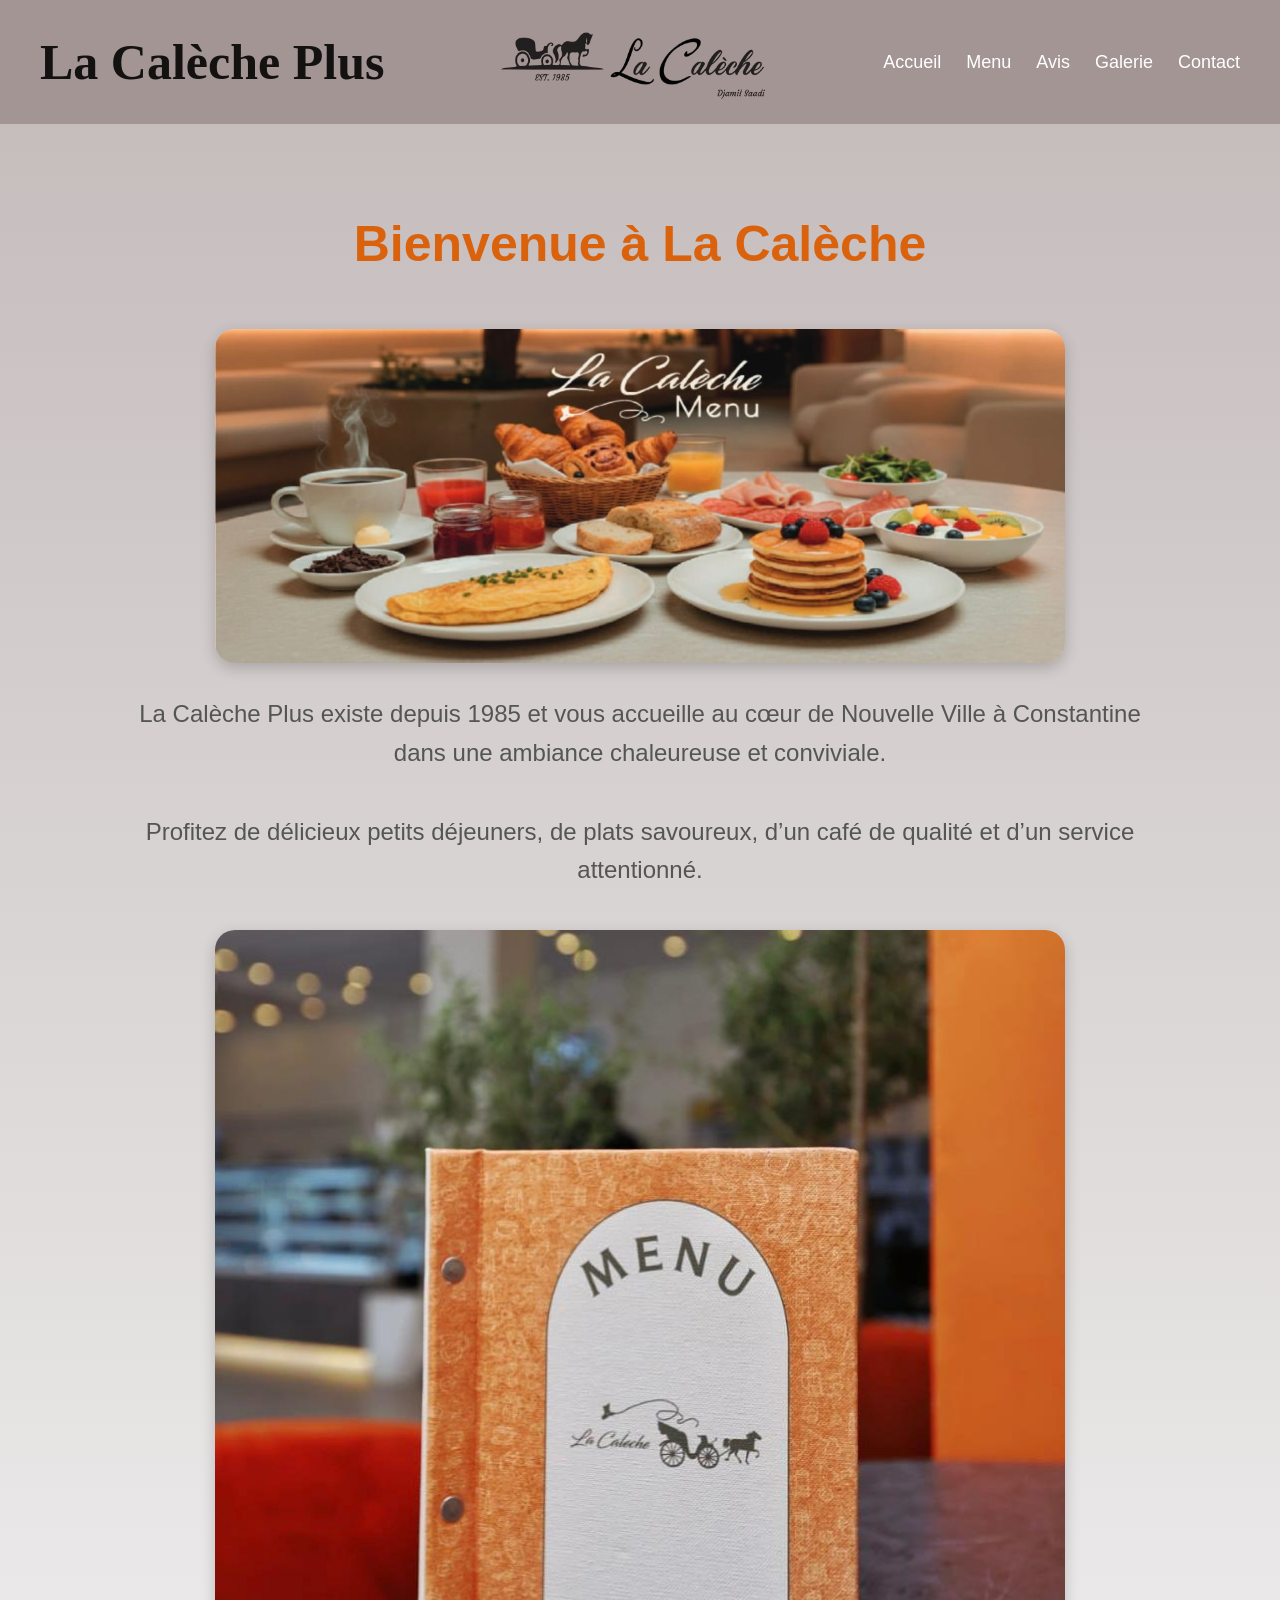
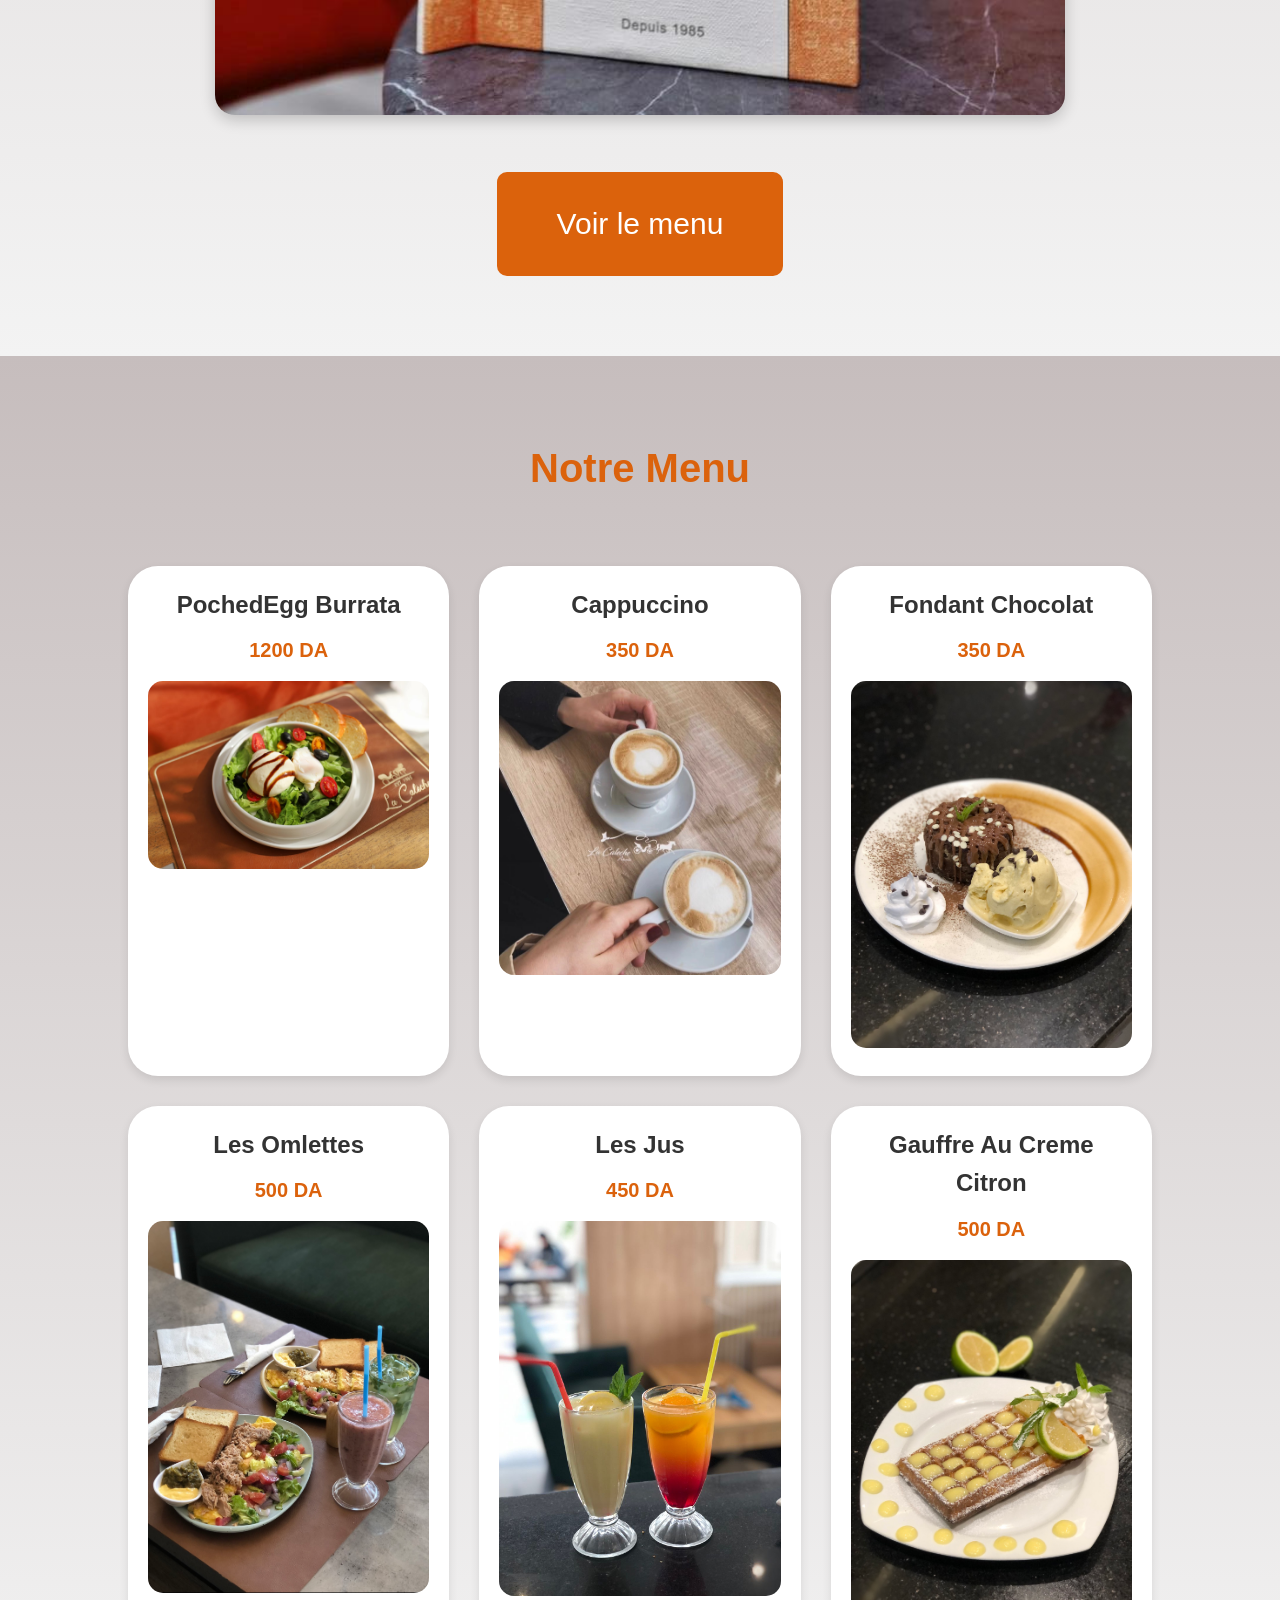
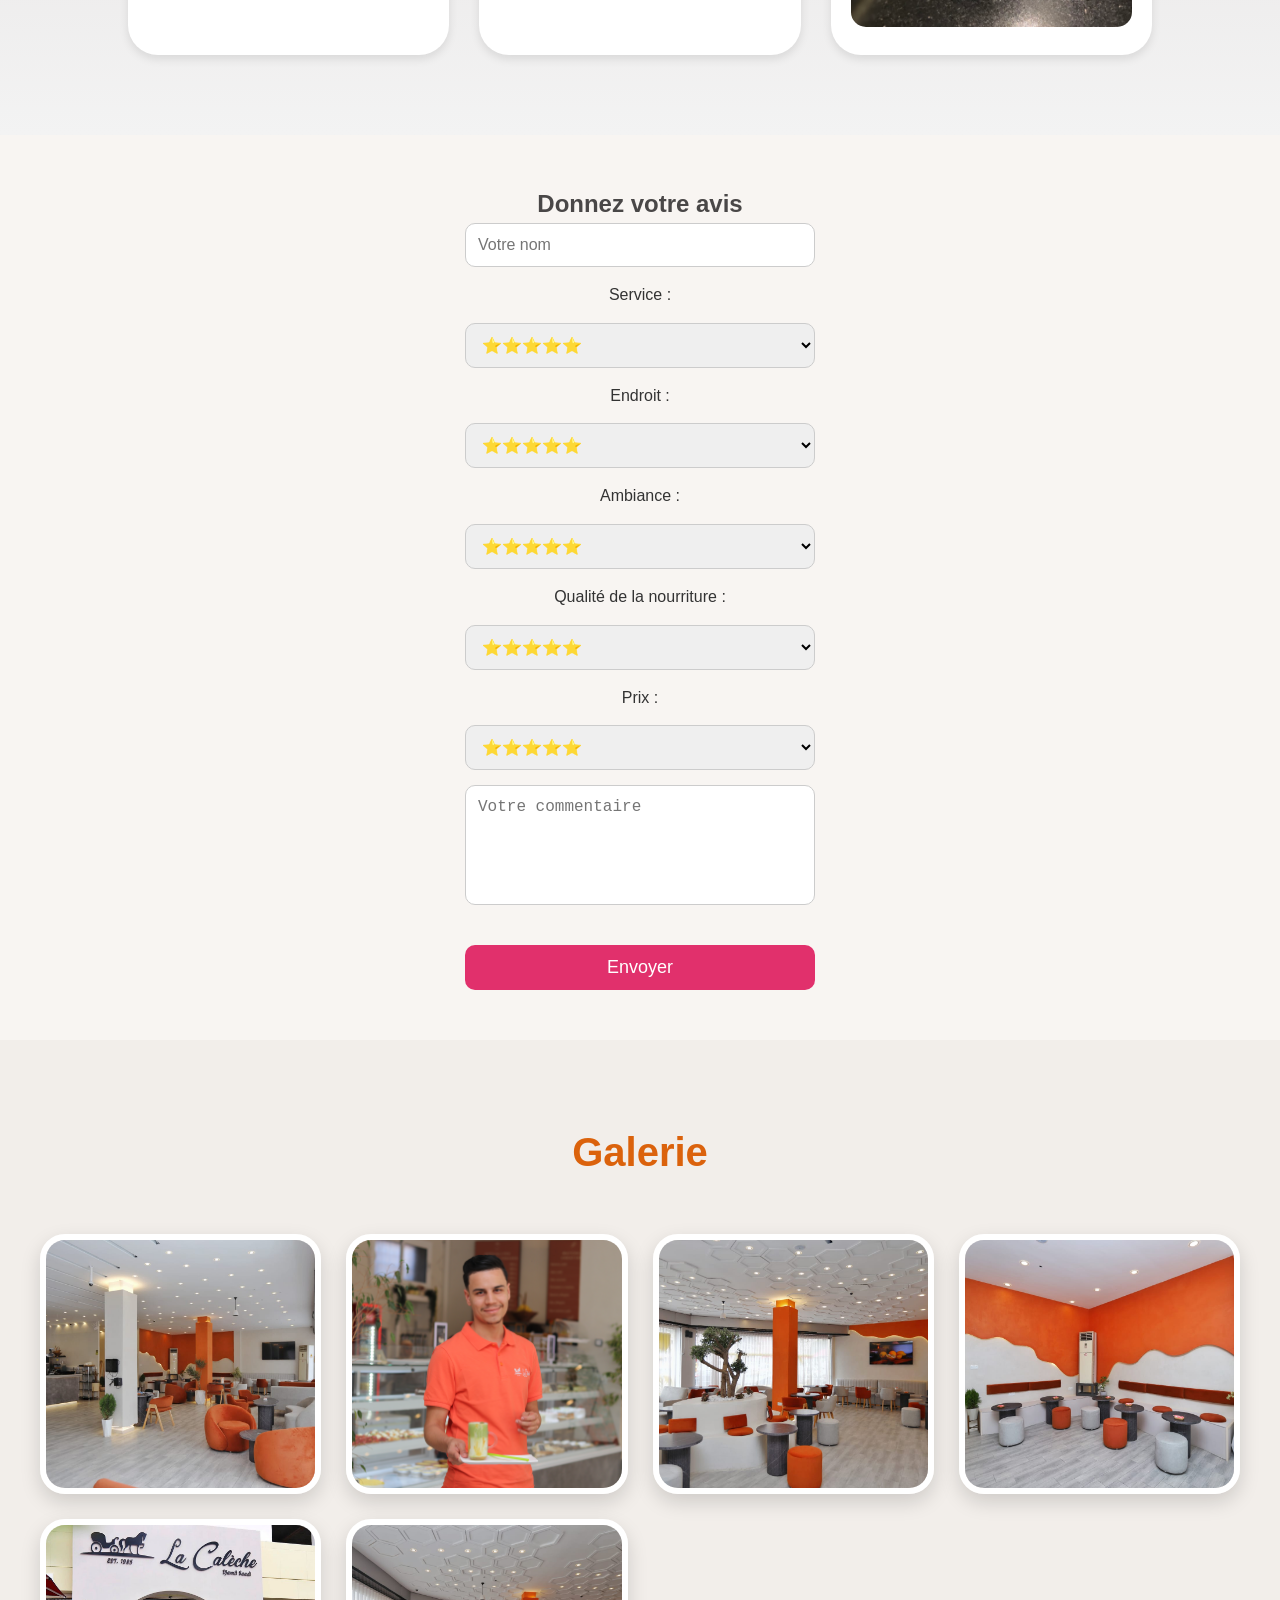
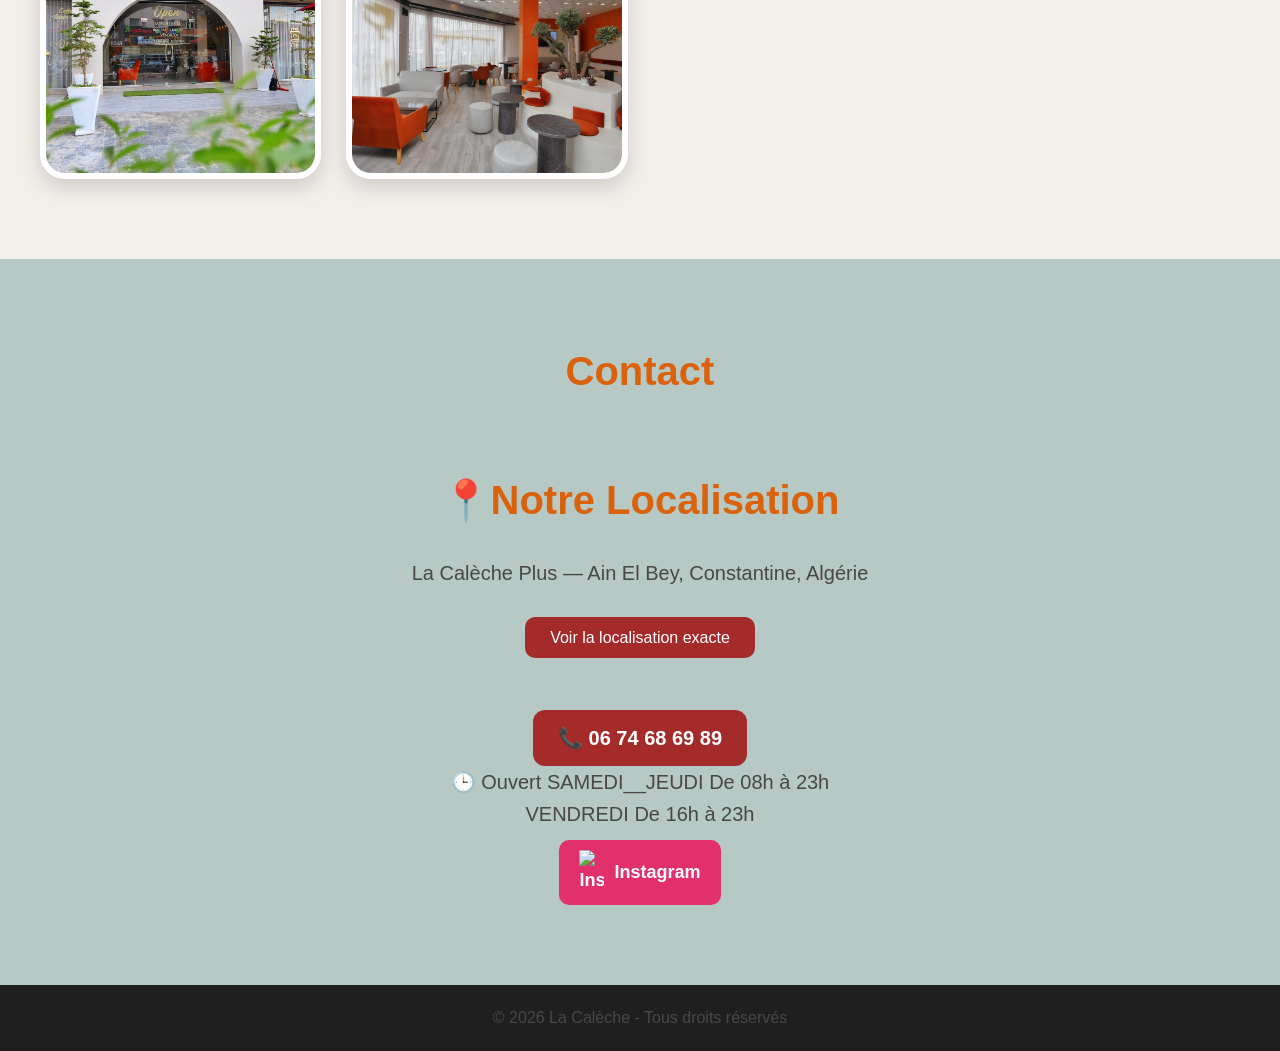
==== lacaleche.html @ 724eba97 "done" ====
<!DOCTYPE html>
<html lang="fr">
<head>
    <meta charset="UTF-8">
    <meta name="viewport" content="width=device-width, initial-scale=1.0">
    <title>La Calèche Plus</title>

    <link rel="stylesheet" href="lacaleche.css">
</head>

<body>
 
    <!-- HEADER -->
    <header>

        <nav>
            <h1>La Calèche Plus</h1>
            <img src="Les image/Logo La Caleche.png" alt="logo la caleche" class="logo" width="800px">

            <ul>
                <li><a href="#accueil">Accueil</a></li>

                <li><a href="#menu">Menu</a></li>

                <li><a href="#avis">Avis</a></li>
                
                <li><a href="#galerie">Galerie</a></li>
                
                
                <li><a href="#contact">Contact</a></li>
            </ul>
        </nav>

    </header>

    <!-- SECTION ACCUEIL -->
    <section id="accueil">

        <h1>Bienvenue à La Calèche</h1>
        <style>h1 { color: #db620c; }</style>

        <div>
            <img src="Les image/petie dejeuner.jpeg" alt="petie dejeuner"  class="petie-dejeuner" width="800px">

        </div>

        <p>
           <h2>La Calèche Plus existe depuis 1985 et vous accueille au cœur de Nouvelle Ville
             à Constantine dans une ambiance chaleureuse et conviviale.</h2> 
             <style>h2 { color: #494747; }</style>
             <br>


             <h2>Profitez de délicieux petits déjeuners, de plats savoureux,
              d’un café de qualité et d’un service attentionné.</h2>

            <style>p { color: #494747; }</style>
            </p>
            <a href="https://www.menu-lacaleche.icom.tn/" target="_blank" class="menu">
                
                <img src="Les image/Photo Menu11.jpeg" alt="menu" class="menu-img" >
            <br>
            <button>Voir le menu </button> 
            </a>
            

    </section>

    <!-- SECTION MENU -->
    <section id="menu">

        <h2>Notre Menu</h2>
        <br>

        <div class="menu-container">

            <Div CLASS="card">

                <h3>PochedEgg Burrata</h3>
                <p>1200 DA</p>
                <img src="Les image/POCHE DEGG BOURATA.jpeg" alt="PochedEgg Burrata" width="300px">
            </Div>

            <div class="card">

                <h3>Cappuccino</h3>
                <p>350 DA</p>
                <img src="Les image/cafe.jpeg" alt="cafe" width="300px" >
                
            </div>

            <div class="card">
                
                <h3>Fondant Chocolat</h3>
                <p>350 DA</p>
                <img src="Les image/Fondant chocolat.PNG" alt="Fondant chocolat" width="300px">
                
            </div>

            <div class="card">

                <h3>Les Omlettes </h3> 
                   <p>500 DA</p>
                <img src="Les image/Omlette au thon.PNG" alt="Les Omlette " width="300px">

               
            </div>

            <div class="card">
                <h3>Les Jus</h3>
                <p>450 DA</p>
                <img src="Les image/Les Jus.jpeg" alt="Les Jus"width="300px"> 


            </div>
            <div class="card">
                <h3>Gauffre Au Creme Citron</h3>
                <p>500 DA</p>
                <img src="Les image/Gauffre au creme citron.PNG" alt="Gauffre au creme citron" width="300px">
                
            
            </div>

        </div>

    </section>

    <!-- SECTION AVIS -->
    
    <!-- SECTION AVIS -->
    <section id="avis">

    <h2>Donnez votre avis</h2>

    <form class="avis-form" id="avisForm">

        <input type="text" id="nom" placeholder="Votre nom" required>

        <label>Service :</label>
        <select id="service">
            <option>⭐⭐⭐⭐⭐</option>
            <option>⭐⭐⭐⭐</option>
            <option>⭐⭐⭐</option>
            <option>⭐⭐</option>
            <option>⭐</option>
        </select>

        <label>Endroit :</label>
        <select id="endroit">
            <option>⭐⭐⭐⭐⭐</option>
            <option>⭐⭐⭐⭐</option>
            <option>⭐⭐⭐</option>
            <option>⭐⭐</option>
            <option>⭐</option>
        </select>

        <label>Ambiance :</label>
        <select id="ambiance">
            <option>⭐⭐⭐⭐⭐</option>
            <option>⭐⭐⭐⭐</option>
            <option>⭐⭐⭐</option>
            <option>⭐⭐</option>
            <option>⭐</option>
        </select>

        <label>Qualité de la nourriture :</label>
        <select id="qualite">
            <option>⭐⭐⭐⭐⭐</option>
            <option>⭐⭐⭐⭐</option>
            <option>⭐⭐⭐</option>
            <option>⭐⭐</option>
            <option>⭐</option>
        </select>

        <label>Prix :</label>
        <select id="prix">
            <option>⭐⭐⭐⭐⭐</option>
            <option>⭐⭐⭐⭐</option>
            <option>⭐⭐⭐</option>
            <option>⭐⭐</option>
            <option>⭐</option>
        </select>

        <textarea id="commentaire" placeholder="Votre commentaire"></textarea>

        <button type="submit">Envoyer</button>

    </form>

    <!-- Les avis vont apparaître ici -->
    <div id="listeAvis"></div>

</section>

<script>
document.getElementById("avisForm").addEventListener("submit", function(e){

    e.preventDefault();

    let nom = document.getElementById("nom").value;
    let service = document.getElementById("service").value;
    let endroit = document.getElementById("endroit").value;
    let ambiance = document.getElementById("ambiance").value;
    let qualite = document.getElementById("qualite").value;
    let prix = document.getElementById("prix").value;
    let commentaire = document.getElementById("commentaire").value;

    let avis = `
        <div class="avis-box">
            <h3>${nom}</h3>

            <p><strong>Service :</strong> ${service}</p>
            <p><strong>Endroit :</strong> ${endroit}</p>
            <p><strong>Ambiance :</strong> ${ambiance}</p>
            <p><strong>Qualité :</strong> ${qualite}</p>
            <p><strong>Prix :</strong> ${prix}</p>

            <p class="commentaire">${commentaire}</p>
        </div>
    `;

    document.getElementById("listeAvis").innerHTML += avis;

    document.getElementById("avisForm").reset();

});
</script>

    <!-- SECTION GALERIE -->
    <section id="galerie">

        <h2>Galerie</h2>

        <div class="galerie-container">

            <img src="Les image/Salle-1.jpeg">
            <img src="Les image/abdou-matcha.jpeg">
            <img src="Les image/Salle-2.jpeg">
            
            <img src="Les image/Salle-3.jpeg">
            <img src="Les image/Exterieur.jpeg">
            <img src="Les image/Salle-4.jpeg">

        </div>

    </section>

    <!-- SECTION CONTACT -->
    <section id="contact">

        <h2>Contact</h2>
        <section id="localisation">

        <h2> 📍Notre Localisation</h2>

        <p>
        La Calèche Plus — Ain El Bey, Constantine, Algérie
         </p>
         <br>

         <a href="https://maps.app.goo.gl/5QZzdpqoAD69KWaW8?g_st=ic" target="_blank">
         Voir la localisation exacte
          </a>

        </section>

        <div class="phone-box">
         📞 06 74 68 69 89
        </div>

         
        <br>

        <p>🕒 Ouvert     SAMEDI__JEUDI  De 08h à 23h
            <br>
                       VENDREDI De 16h à 23h
        </p>
        <a href="https://www.instagram.com/lacalecheplus?igsh=MWRmbGdqemUwMWE5Nw==" 
         target="_blank" 
        class="insta">
    
        <img src="https://cdn-icons-png.flaticon.com/512/2111/2111463.png" 
         alt="Instagram">
         
         Instagram
</a>
    </section>

    <!-- FOOTER -->
    <footer>

        <p>
            © 2026 La Calèche - Tous droits réservés
        </p>

    </footer>

</body>
</html>
---- lacaleche.css ----
/* RESET */
*{
    margin: 0;
    padding: 0;
    box-sizing: border-box;
}


/* BODY */
body{
    font-family: Arial, Helvetica, sans-serif;
    background-color: #f8f5f2;
    color: #333;
    line-height: 1.6;
    
}

/* HEADER */
header{
    background-color: #a49595;
    padding: 15px 40px;
    position: sticky;
    top: 0;
    z-index: 1000;
}

nav{
    display: flex;
    justify-content: space-between;
    align-items: center;
}

nav h1{
    color: #141211;
    font-size: 50px;
        font-family: "fairplex-wide", serif !important;

}

.logo{
    width: 280px;
    height: auto;
}

/* MENU NAVIGATION */
nav ul{
    display: flex;
    list-style: none;
    gap: 25px;
}

.menu{
    object-fit: cover;
}

nav ul li a{
    text-decoration: none;
    color: white;
    font-size: 18px;
    transition: 0.3s;
}

nav ul li a:hover{
    color: #db620c;
}

/* SECTION GENERALE */
section{
    padding: 80px 10%;
}

/* ACCUEIL */
#accueil{
    text-align: center;
    background: linear-gradient(to bottom, #c6bdbd, #f3f3f3);
}

#accueil h1{
    font-size: 50px;
    margin-bottom: 20px;
    color: #db620c;
}

#accueil img{
    width: 100%;
    max-width: 850px;
    border-radius: 20px;
    margin: 25px 0;
    box-shadow: 0 5px 15px rgba(0,0,0,0.2);
}

#accueil h2{
    color: #555;
    margin-bottom: 15px;
    font-size: 24px;
    font-weight: normal;
}

button{
    background-color: #db620c;
    color: white;
    border: none;
    padding: 35px 60px;
    border-radius: 10px;
    font-size: 30px;
    cursor: pointer;
    margin-top: 25px;
    transition: 0.3s;
}

button:hover{
    background-color: #b94f05;
    transform: scale(1.05);
}

/* MENU */
#menu{
    background: linear-gradient(to bottom, #c6bdbd, #f3f3f3);
    text-align: center;
    width: 100%;
}

#menu h2{
    font-size: 40px;
    color: #db620c;
    margin-bottom: 40px;
}

.menu-container{
    display: grid;
    grid-template-columns: repeat(auto-fit, minmax(260px,1fr));
    gap: 30px;
}

/* CARD */
.card{
    background-color: white;
    padding: 20px;
    border-radius: 30px;
    box-shadow: 0 4px 10px rgba(0,0,0,0.1);
    transition: 0.4s;
}


.card:hover{
    transform: translateY(-8px);
}

.card img{
    width: 100%;
    border-radius: 15px;
    margin-top: 15px;
}

.card h3{
    color: #333;
    margin-bottom: 10px;
    font-size: 24px;
}

.card p{
    color: #db620c;
    font-size: 20px;
    font-weight: bold;
}


/* AVIS */
 #avis{
    padding: 50px 20px;
    text-align: center;
}

.avis-form{
    width: 350px;
    margin: auto;
    display: flex;
    flex-direction: column;
    gap: 15px;
}

.avis-form input,
.avis-form select,
.avis-form textarea{
    padding: 12px;
    border-radius: 10px;
    border: 1px solid #ccc;
    font-size: 16px;
}

.avis-form textarea{
    height: 120px;
    resize: none;
}

.avis-form button{
    background-color: #E1306C;
    color: white;
    border: none;
    padding: 12px;
    border-radius: 10px;
    font-size: 18px;
    cursor: pointer;
}

.avis-box{
    background-color: white;
    width: 350px;
    margin: 30px auto;
    padding: 20px;
    border-radius: 15px;
    text-align: left;
    box-shadow: 0 4px 10px rgba(0,0,0,0.2);
}

.avis-box h3{
    color: #E1306C;
}

.commentaire{
    margin-top: 10px;
    font-style: italic;
}

/* GALERIE */
#galerie{
    background-color: #f2eeea;
    text-align: center;
    padding: 80px 40px;
}

#galerie h2{
    color: #db620c;
    font-size: 40px;
    margin-bottom: 50px;
}

/* Container */
.galerie-container{
    display: grid;
    grid-template-columns: repeat(auto-fit, minmax(280px,1fr));
    gap: 25px;
}

/* Images */
.galerie-container img{
    width: 100%;
    height: 260px;

    object-fit: cover;

    border-radius: 25px;

    border: 6px solid white;

    box-shadow: 0 8px 20px rgba(0,0,0,0.15);

    transition: transform 0.5s ease,
                box-shadow 0.5s ease;

    cursor: pointer;
}

/* Hover */
.galerie-container img:hover{
    transform: scale(1.05);

    box-shadow: 0 12px 30px rgba(0,0,0,0.25);
}

/* CONTACT */
#contact{
    text-align: center;
    background-color: rgb(182, 201, 196);
}

    #localisation{
    text-align: center;
    padding: 40px;
}

#localisation h2{
    margin-bottom: 15px;
}

#localisation p{
    font-size: 18px;
    margin-bottom: 20px;
}

#localisation a{
    text-decoration: none;
    background-color: brown;
    color: white;
    padding: 12px 25px;
    border-radius: 10px;
    transition: 0.3s;
}

#localisation a:hover{
    background-color: darkred;
}

.phone-box{
    display: inline-block;
    background-color: brown;
    color: white;
    padding: 12px 25px;
    border-radius: 12px;
    font-size: 20px;
    font-weight: bold;
    margin-top: 20px;
}
#contact h2{
    color: #db620c;
    font-size: 40px;
    margin-bottom: 25px;
}

    .insta{
    text-decoration: none;
    color: white;
    background-color: #E1306C;
    padding: 10px 20px;
    border-radius: 10px;
    font-size: 18px;
    font-weight: bold;

    display: inline-flex;
    align-items: center;
    gap: 10px;

    transition: 0.3s;
}

.insta img{
    width: 25px;
}

.insta:hover{
    background-color: #c82361;
    transform: scale(1.05);
}

#contact p{
    font-size: 20px;
    margin-bottom: 10px;
}

/* FOOTER */
footer{
    background-color: #1f1f1f;
    color: white;
    text-align: center;
    padding: 20px;
    font-size: 16px;
}

/* RESPONSIVE */
@media(max-width: 768px){

    nav h1{
        font-size: 40px;
        display: none;
    }

    nav{
        
        
    }

    nav ul{
        flex-direction: column;
        text-align: center;
        gap: 15px;
        display: none;
    }

    #accueil h1{
        font-size: 38px;
    }

    #accueil h2{
        font-size: 20px;
    }

    #menu h2,
    #avis h2,
    #galerie h2,
    #contact h2{
        font-size: 32px;
    }
}














.logo {
    animation: move 4s infinite;
}


@keyframes move {
    0% { transform: translateX(0); }
    50% { transform: translateX(100px); }
    100% { transform: translateX(0); }
}
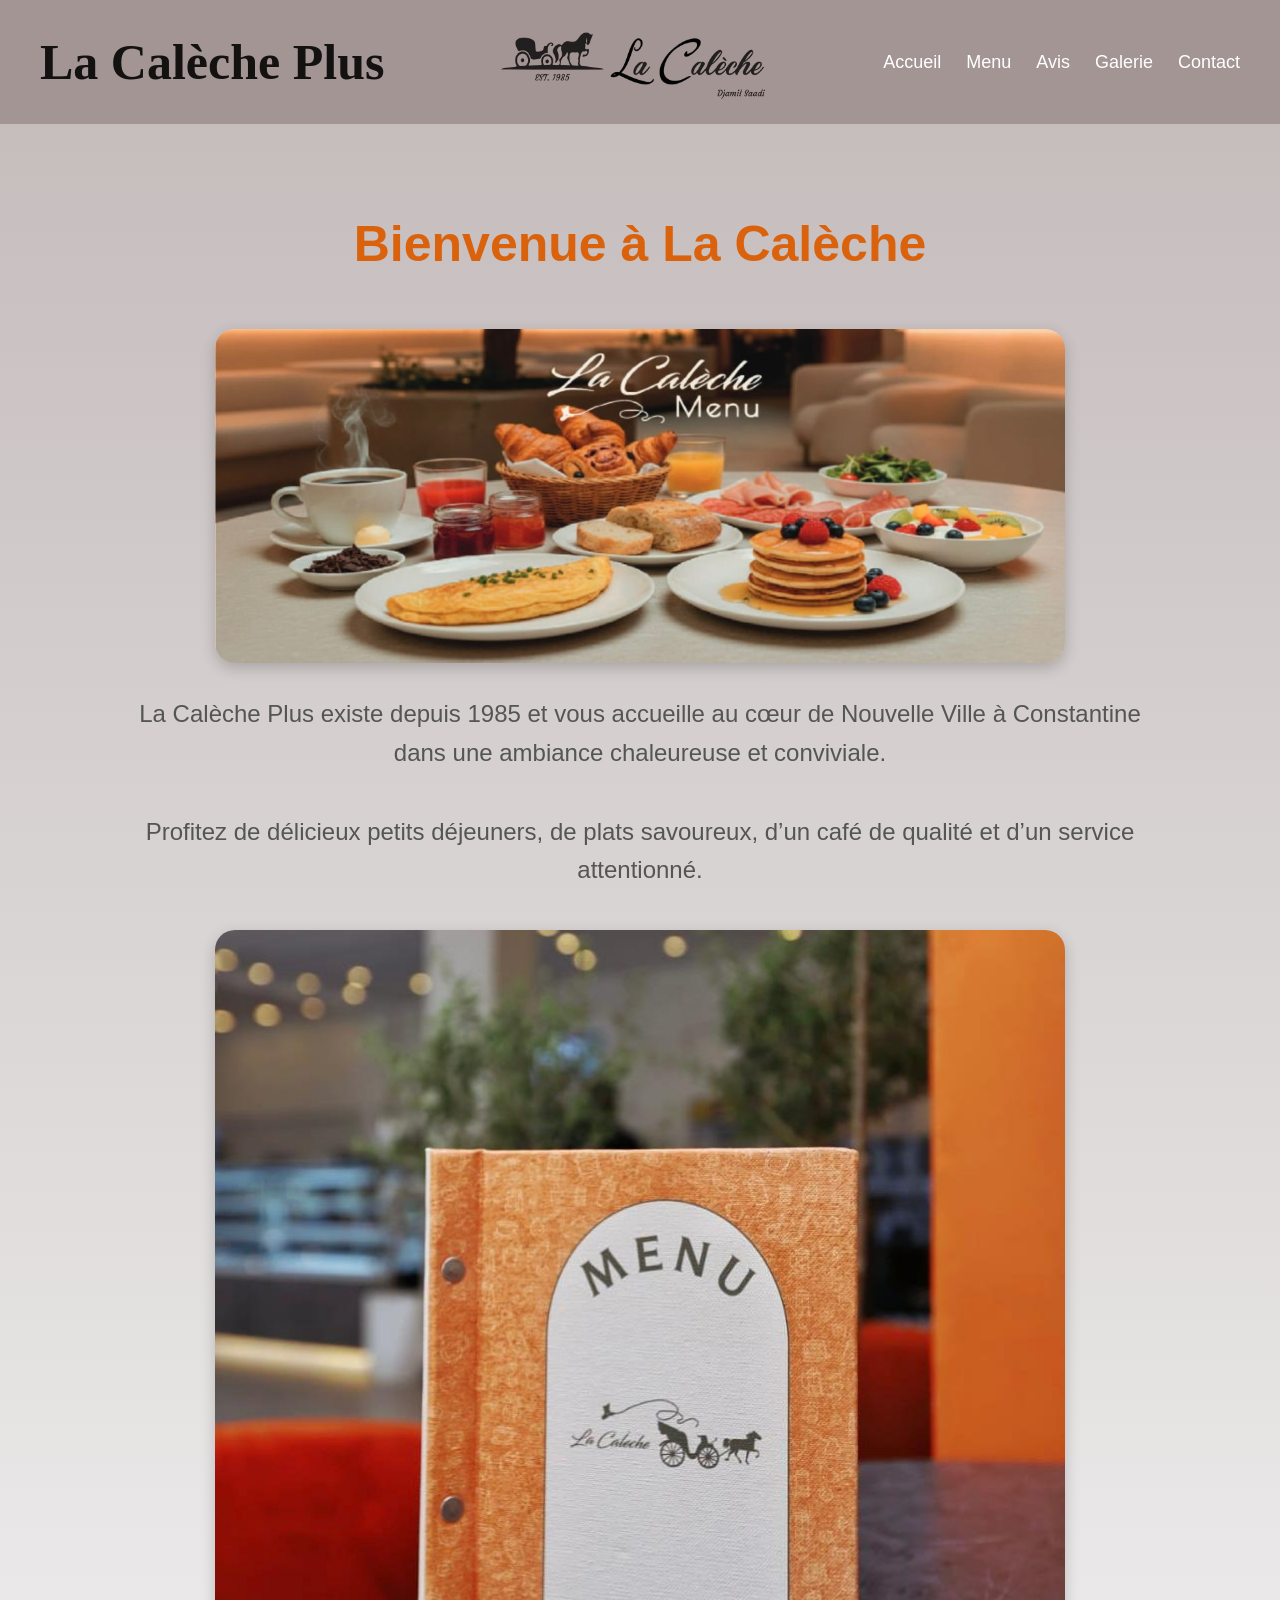
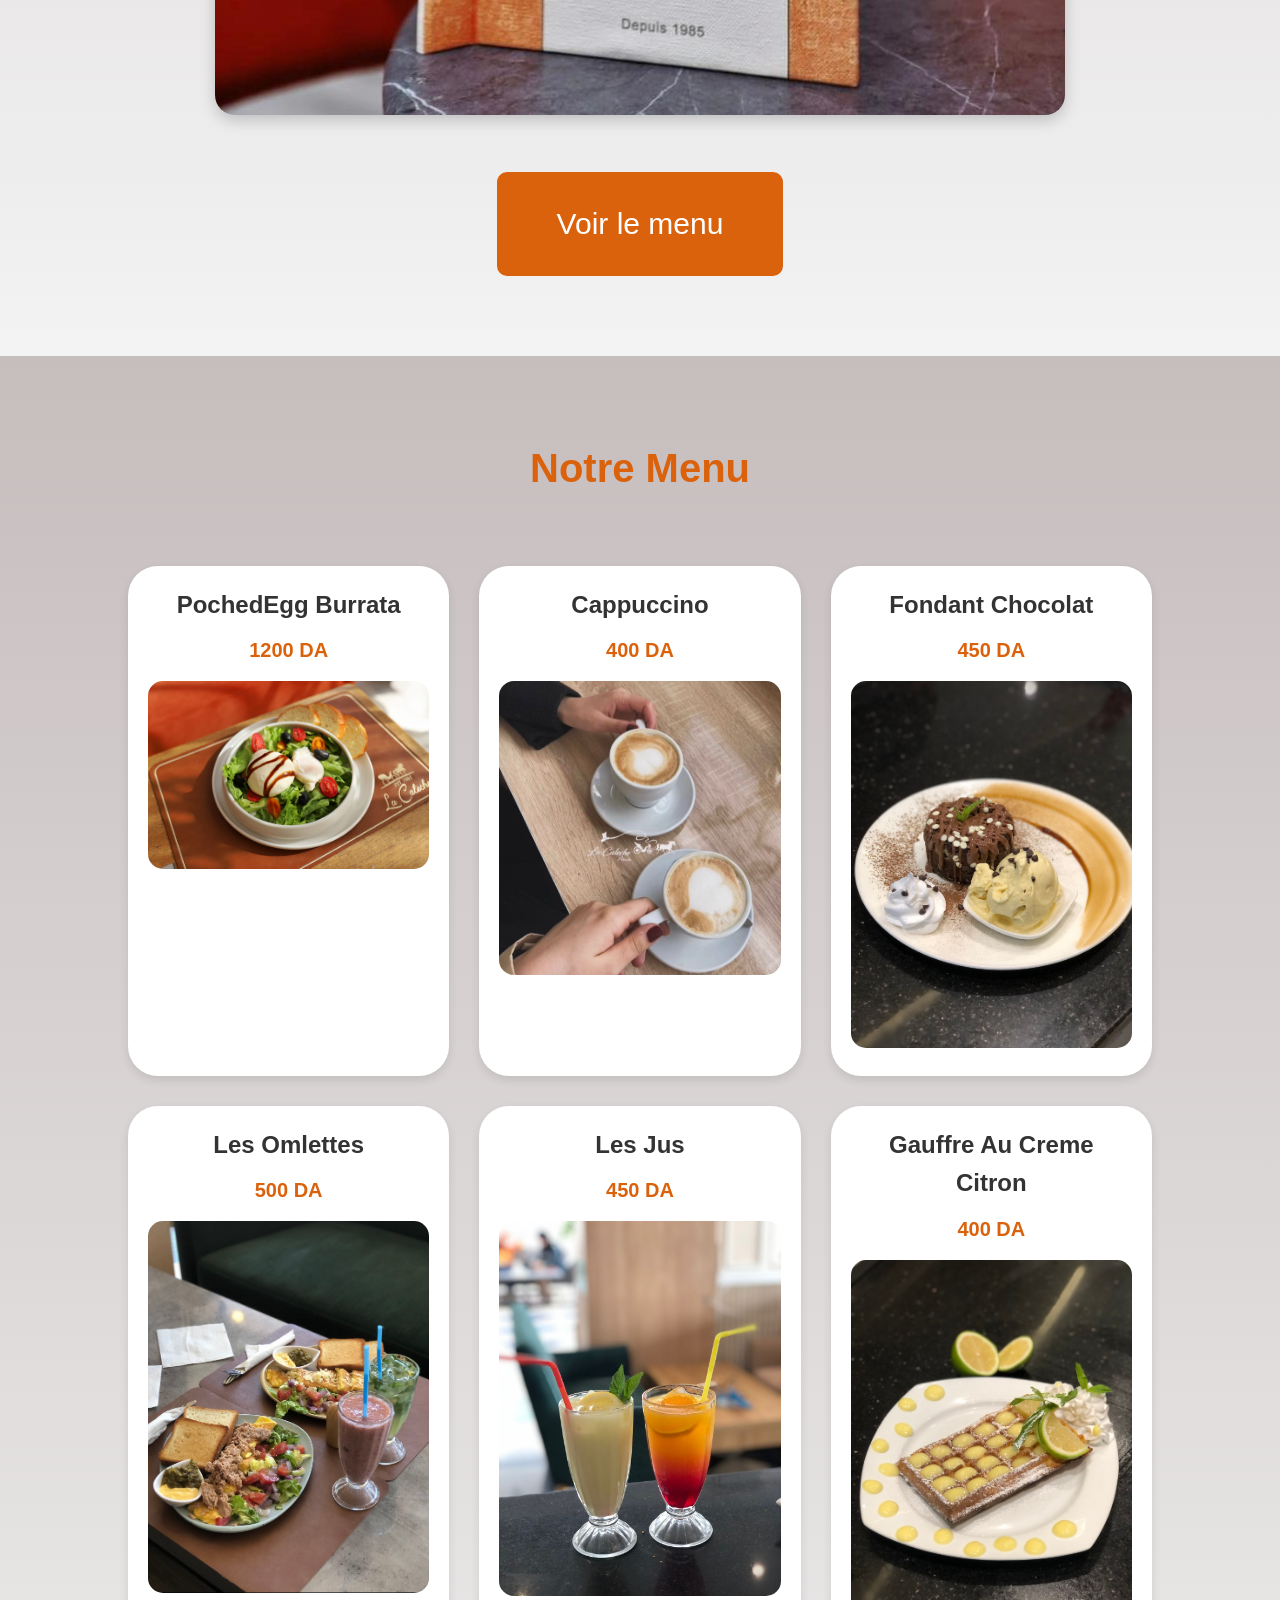
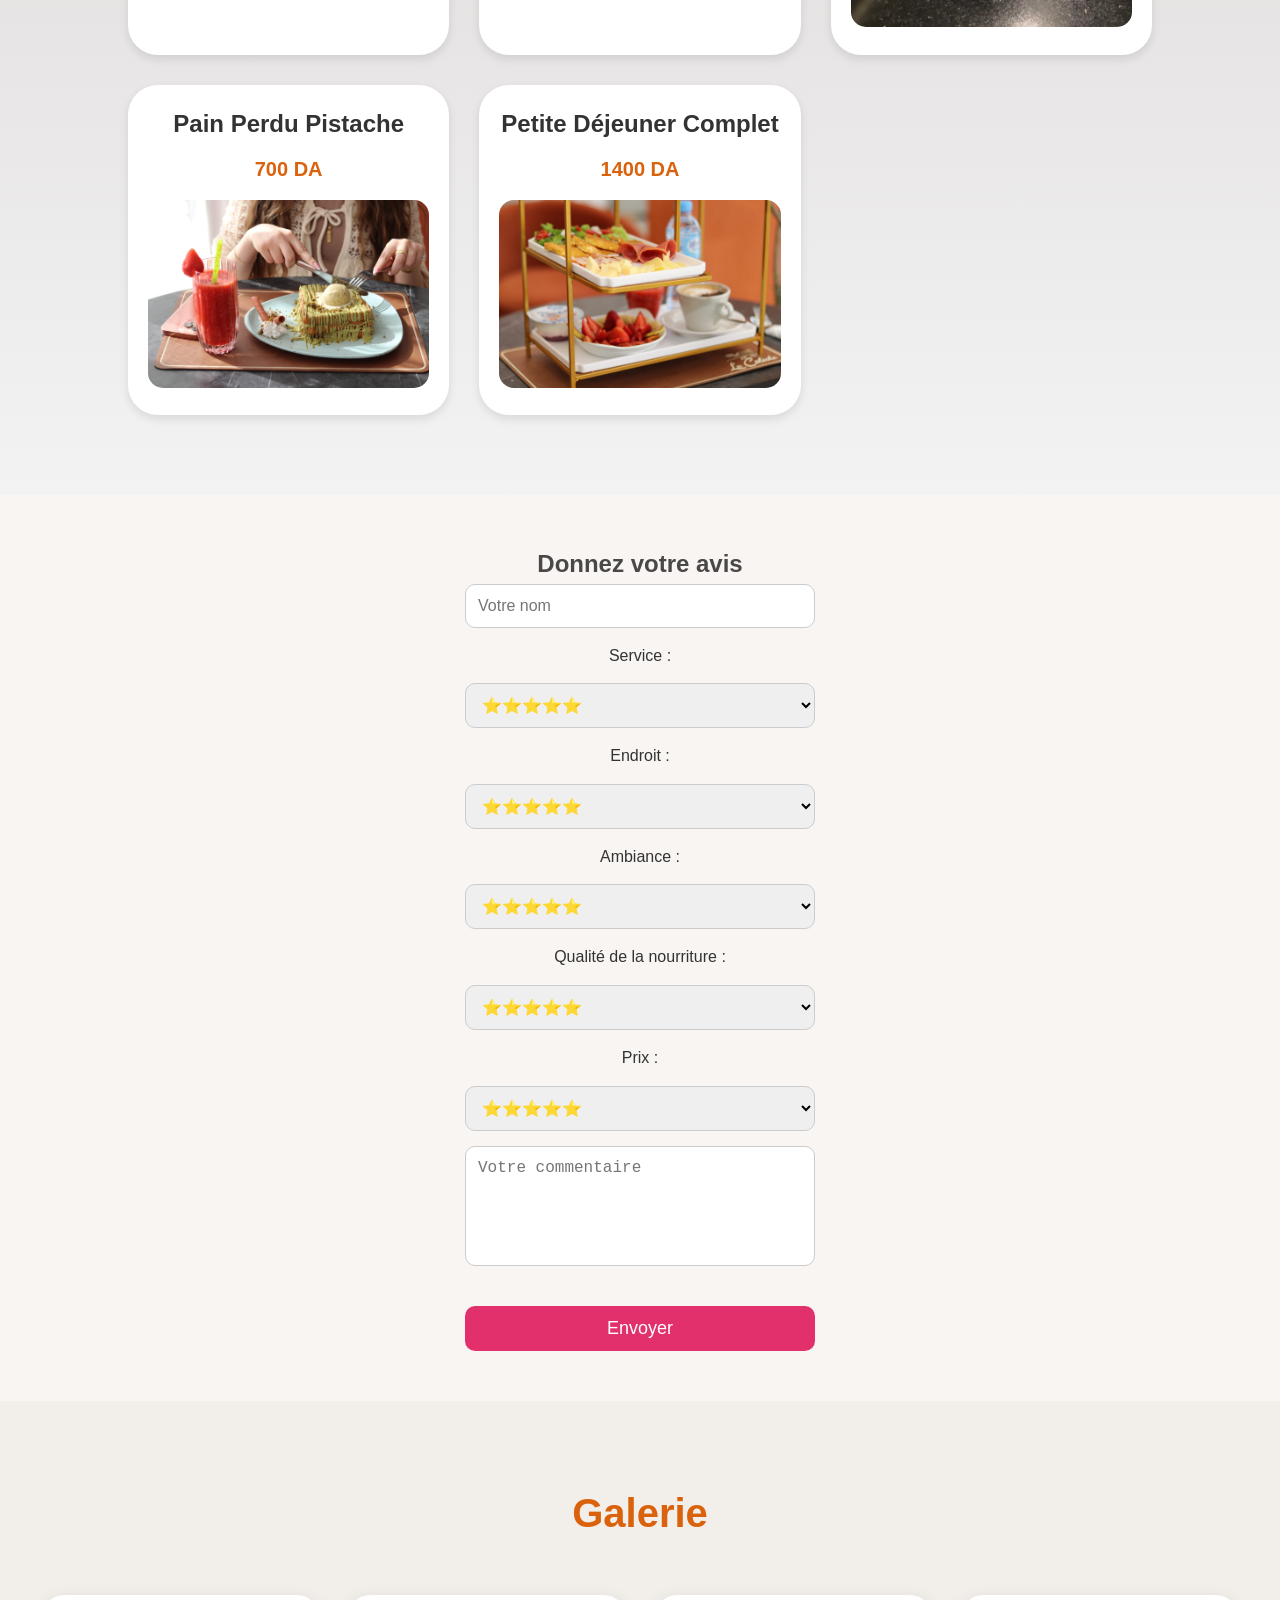
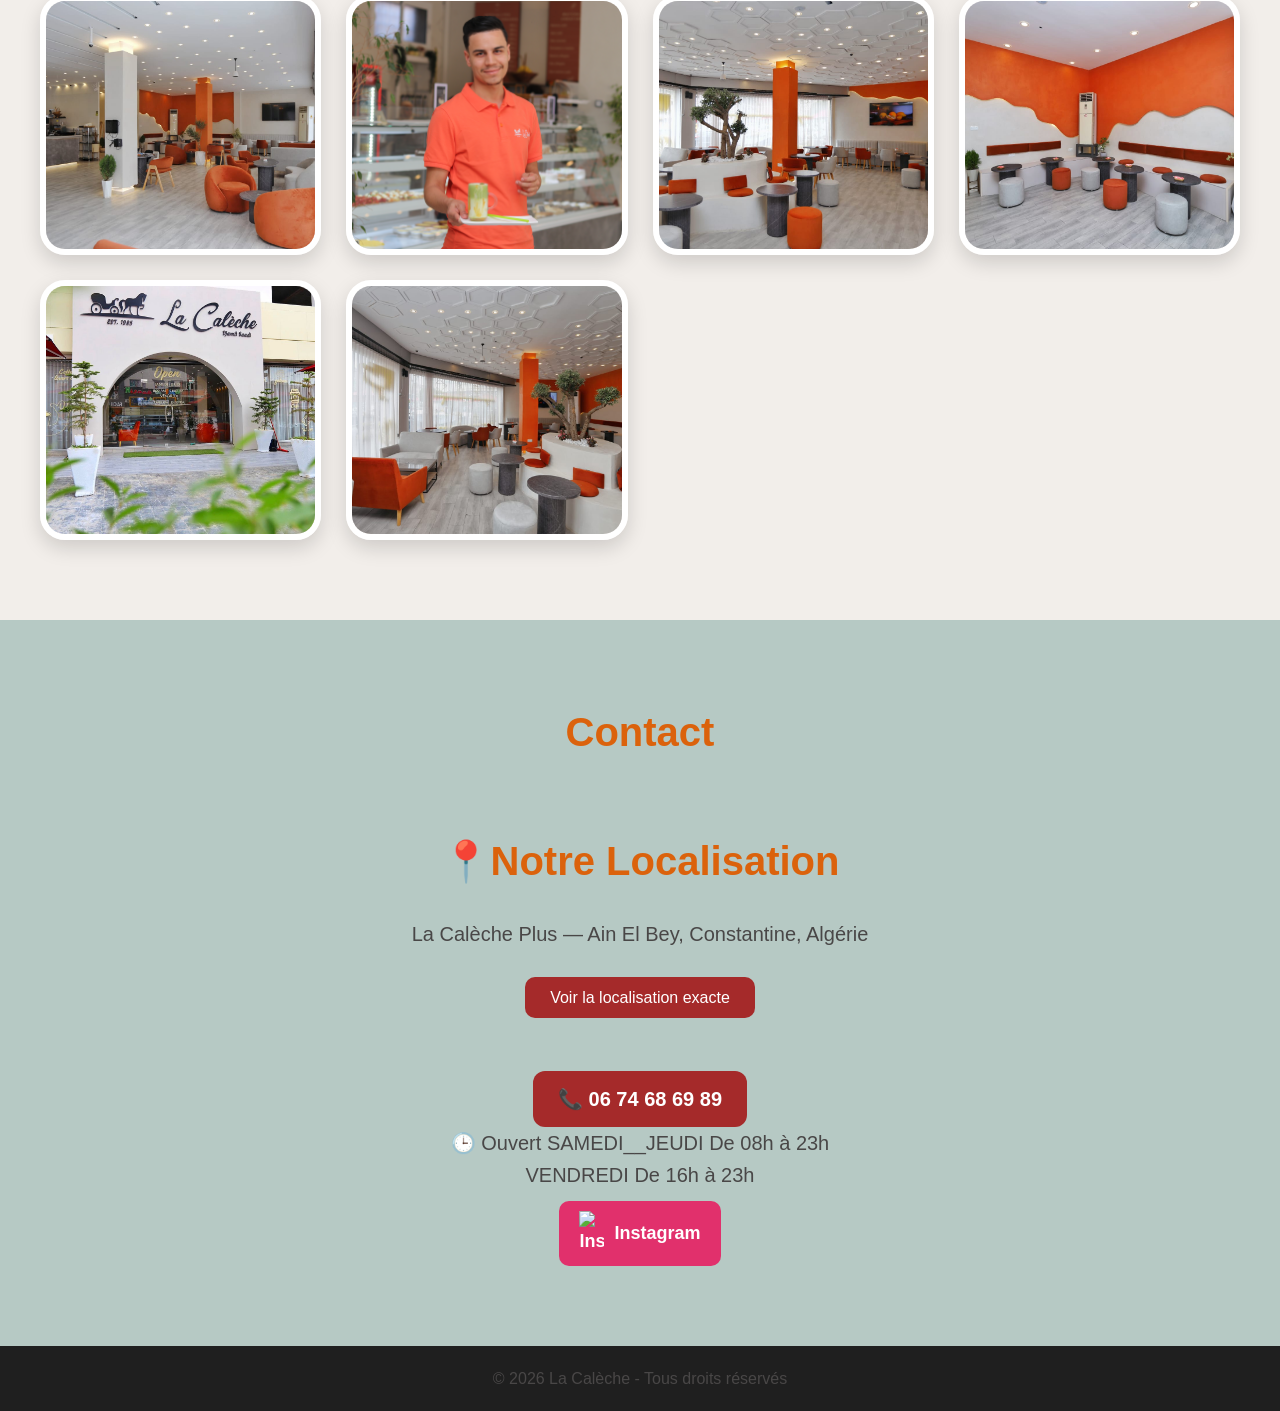
==== commit 3219be95: "modified:   lacaleche.css" ====
--- a/lacaleche.html
+++ b/lacaleche.html
@@ -84,7 +84,7 @@
             <div class="card">
 
                 <h3>Cappuccino</h3>
-                <p>350 DA</p>
+                <p>400 DA</p>
                 <img src="Les image/cafe.jpeg" alt="cafe" width="300px" >
                 
             </div>
@@ -92,7 +92,7 @@
             <div class="card">
                 
                 <h3>Fondant Chocolat</h3>
-                <p>350 DA</p>
+                <p>450 DA</p>
                 <img src="Les image/Fondant chocolat.PNG" alt="Fondant chocolat" width="300px">
                 
             </div>
@@ -115,13 +115,31 @@
             </div>
             <div class="card">
                 <h3>Gauffre Au Creme Citron</h3>
-                <p>500 DA</p>
+                <p>400 DA</p>
                 <img src="Les image/Gauffre au creme citron.PNG" alt="Gauffre au creme citron" width="300px">
                 
             
             </div>
 
-        </div>
+            <div class="card">
+                <h3>Pain Perdu Pistache</h3>
+                <p>700 DA</p>
+               <img src="Les image/Pain-Perdu-Pistache.jpeg " alt="Pain Perdu Pistache" width="300px">
+
+            </div>
+            
+            <div>
+                <div class="card">
+                    <h3>Petite Déjeuner Complet</h3>
+                    <p>1400 DA</p>
+                    <img src="Les image/Petite-Dejuner-Complet.jpeg" alt="Petite Déjeuner Complet" width="300px">
+
+                </div>
+            </div>
+
+
+            </div>
+
 
     </section>
 
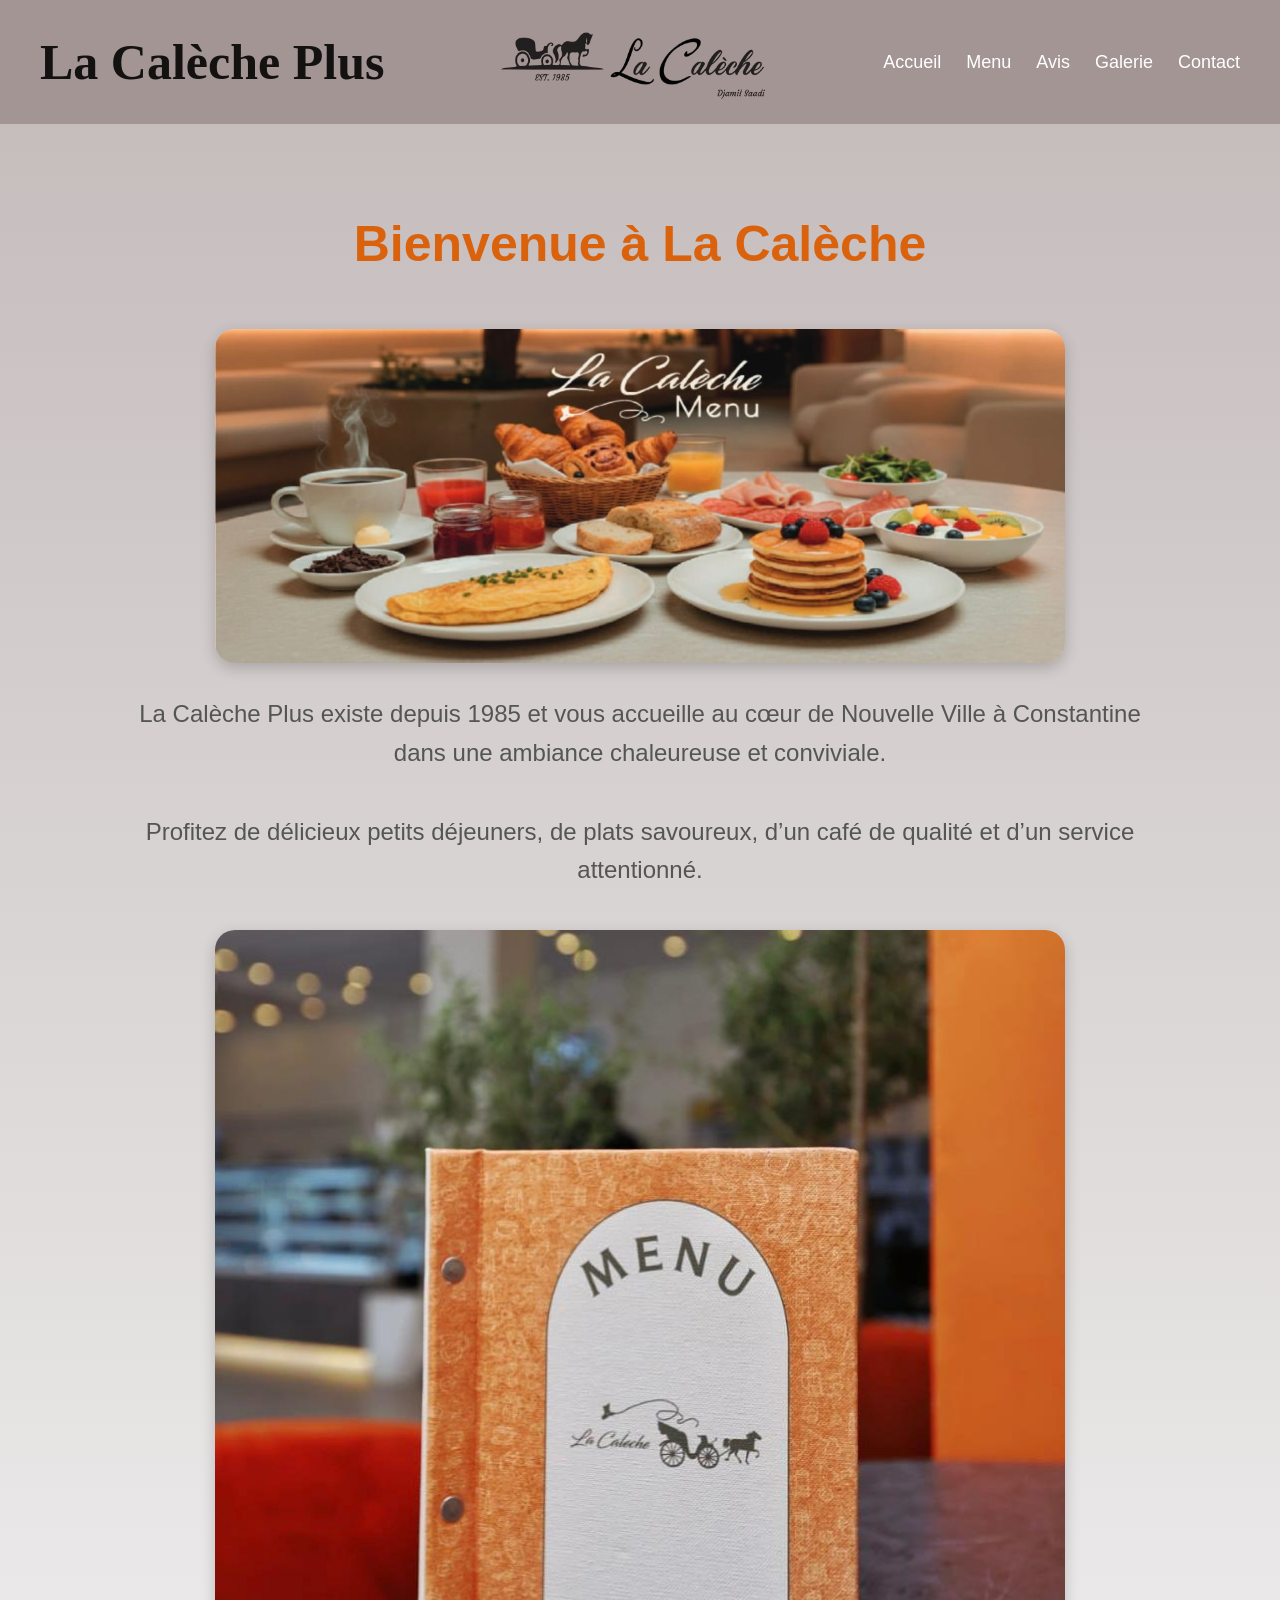
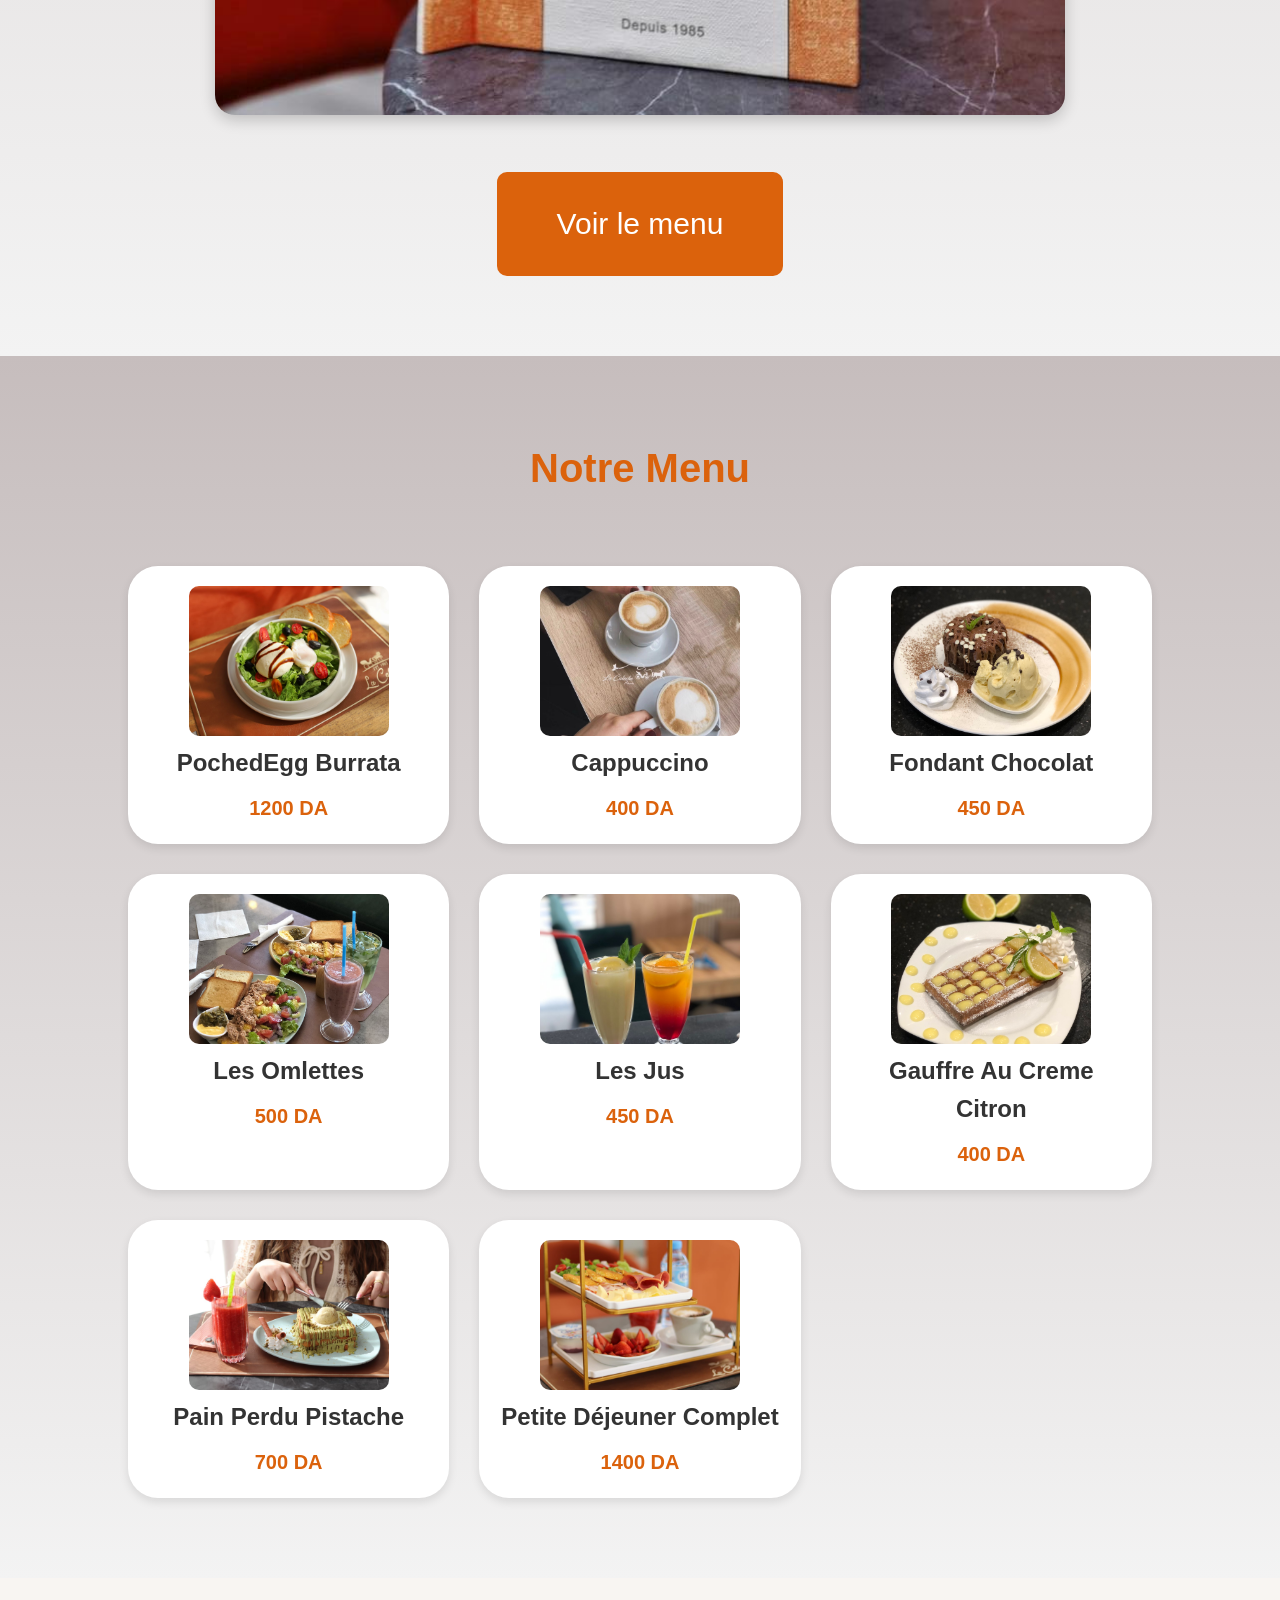
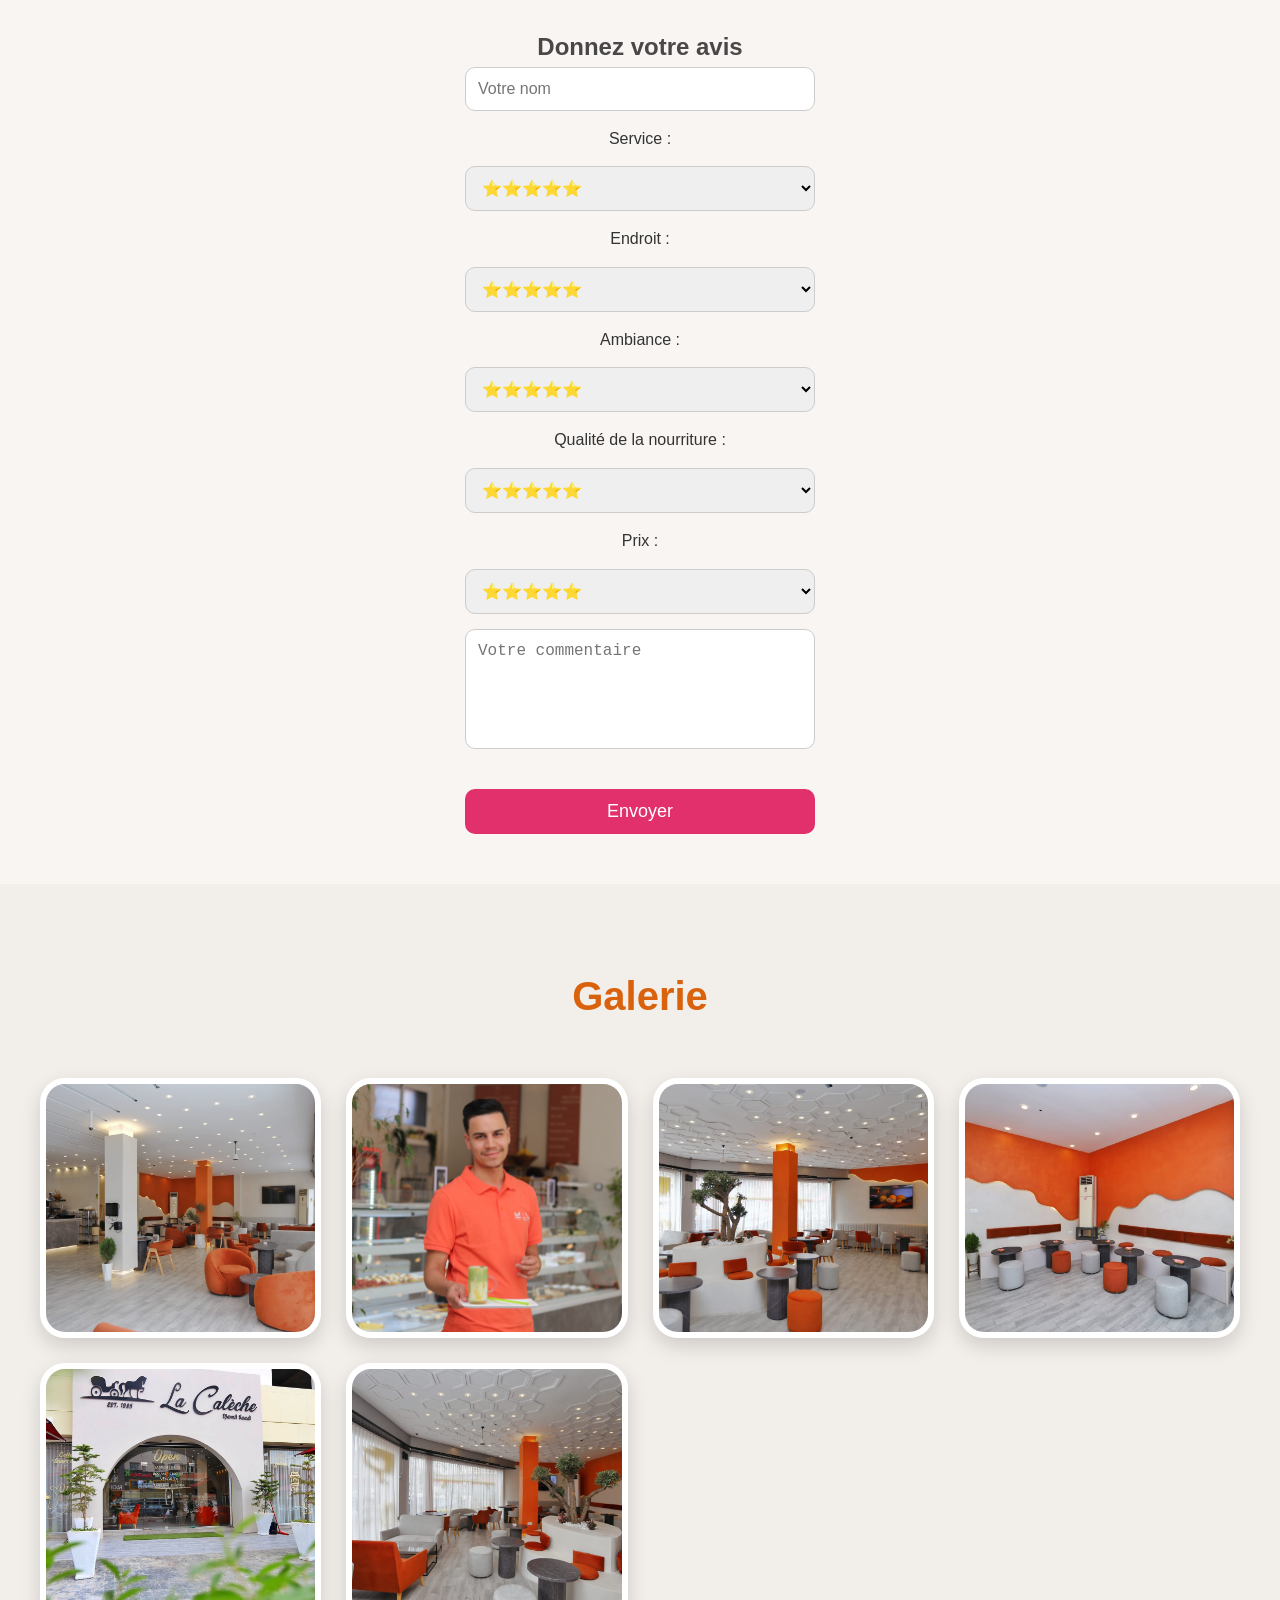
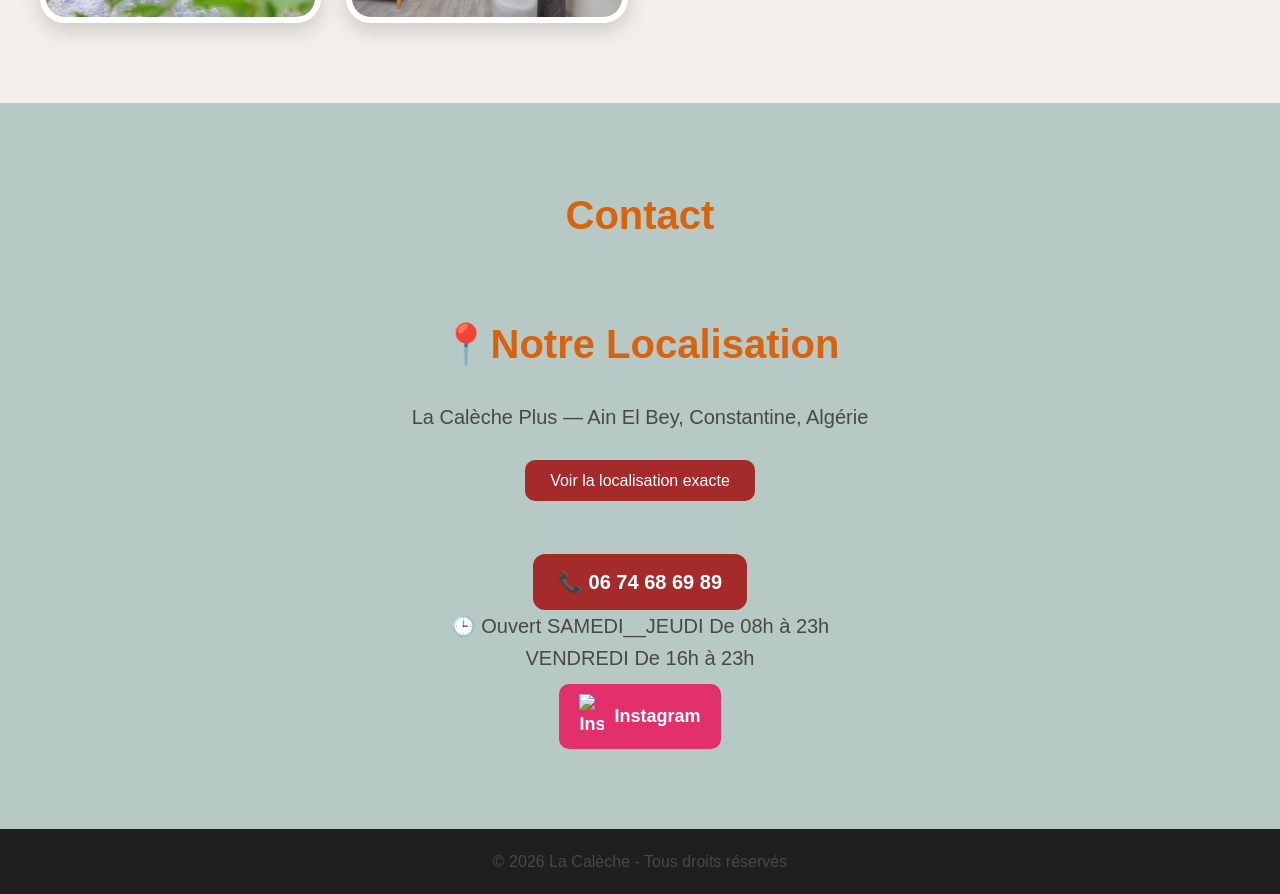
==== commit 3eef051a: "modifed:   lacaleche.css222" ====
--- a/lacaleche.html
+++ b/lacaleche.html
@@ -76,64 +76,73 @@
 
             <Div CLASS="card">
 
+                
+                <img src="Les image/POCHE DEGG BOURATA.jpeg" alt="PochedEgg Burrata" width="300px">
                 <h3>PochedEgg Burrata</h3>
                 <p>1200 DA</p>
-                <img src="Les image/POCHE DEGG BOURATA.jpeg" alt="PochedEgg Burrata" width="300px">
+
             </Div>
 
             <div class="card">
 
+               
+                <img src="Les image/cafe.jpeg" alt="cafe" width="300px" >
                 <h3>Cappuccino</h3>
                 <p>400 DA</p>
-                <img src="Les image/cafe.jpeg" alt="cafe" width="300px" >
-                
-            </div>
-
-            <div class="card">
-                
-                <h3>Fondant Chocolat</h3>
+
+            </div>
+
+            <div class="card">
+                
+             
+                <img src="Les image/Fondant chocolat.PNG" alt="Fondant chocolat" width="300px">
+                 <h3>Fondant Chocolat</h3>
+                  <p>450 DA</p>
+
+            </div>
+
+            <div class="card">
+
+               
+                <img src="Les image/Omlette au thon.PNG" alt="Les Omlette " width="300px">
+                 <h3>Les Omlettes </h3> 
+                   <p>500 DA</p>
+
+               
+            </div>
+
+            <div class="card">
+               
+                <img src="Les image/Les Jus.jpeg" alt="Les Jus"width="300px"> 
+                 <h3>Les Jus</h3>
                 <p>450 DA</p>
-                <img src="Les image/Fondant chocolat.PNG" alt="Fondant chocolat" width="300px">
-                
-            </div>
-
-            <div class="card">
-
-                <h3>Les Omlettes </h3> 
-                   <p>500 DA</p>
-                <img src="Les image/Omlette au thon.PNG" alt="Les Omlette " width="300px">
-
-               
-            </div>
-
-            <div class="card">
-                <h3>Les Jus</h3>
-                <p>450 DA</p>
-                <img src="Les image/Les Jus.jpeg" alt="Les Jus"width="300px"> 
-
-
-            </div>
-            <div class="card">
-                <h3>Gauffre Au Creme Citron</h3>
+
+
+            </div>
+
+            <div class="card">
+              
+                <img src="Les image/Gauffre au creme citron.PNG" alt="Gauffre au creme citron" width="300px">
+                 <h3>Gauffre Au Creme Citron</h3>
                 <p>400 DA</p>
-                <img src="Les image/Gauffre au creme citron.PNG" alt="Gauffre au creme citron" width="300px">
-                
             
             </div>
 
             <div class="card">
-                <h3>Pain Perdu Pistache</h3>
+                
+               <img src="Les image/Pain-Perdu-Pistache.jpeg " alt="Pain Perdu Pistache" width="300px">
+                 <h3>Pain Perdu Pistache</h3>
                 <p>700 DA</p>
-               <img src="Les image/Pain-Perdu-Pistache.jpeg " alt="Pain Perdu Pistache" width="300px">
 
             </div>
             
             <div>
                 <div class="card">
-                    <h3>Petite Déjeuner Complet</h3>
+                    
+                    <img src="Les image/Petite-Dejuner-Complet.jpeg" alt="Petite Déjeuner Complet" width="300px">
+                      <h3>Petite Déjeuner Complet</h3>
                     <p>1400 DA</p>
-                    <img src="Les image/Petite-Dejuner-Complet.jpeg" alt="Petite Déjeuner Complet" width="300px">
-
+                    
                 </div>
             </div>
 
--- a/lacaleche.css
+++ b/lacaleche.css
@@ -146,10 +146,11 @@
     transform: translateY(-8px);
 }
 
-.card img{
-    width: 100%;
-    border-radius: 15px;
-    margin-top: 15px;
+.card img {
+    width: 200px;      /* même largeur */
+    height: 150px;     /* même hauteur */
+    object-fit: cover; /* remplit le cadre sans déformer */
+    border-radius: 10px;
 }
 
 .card h3{
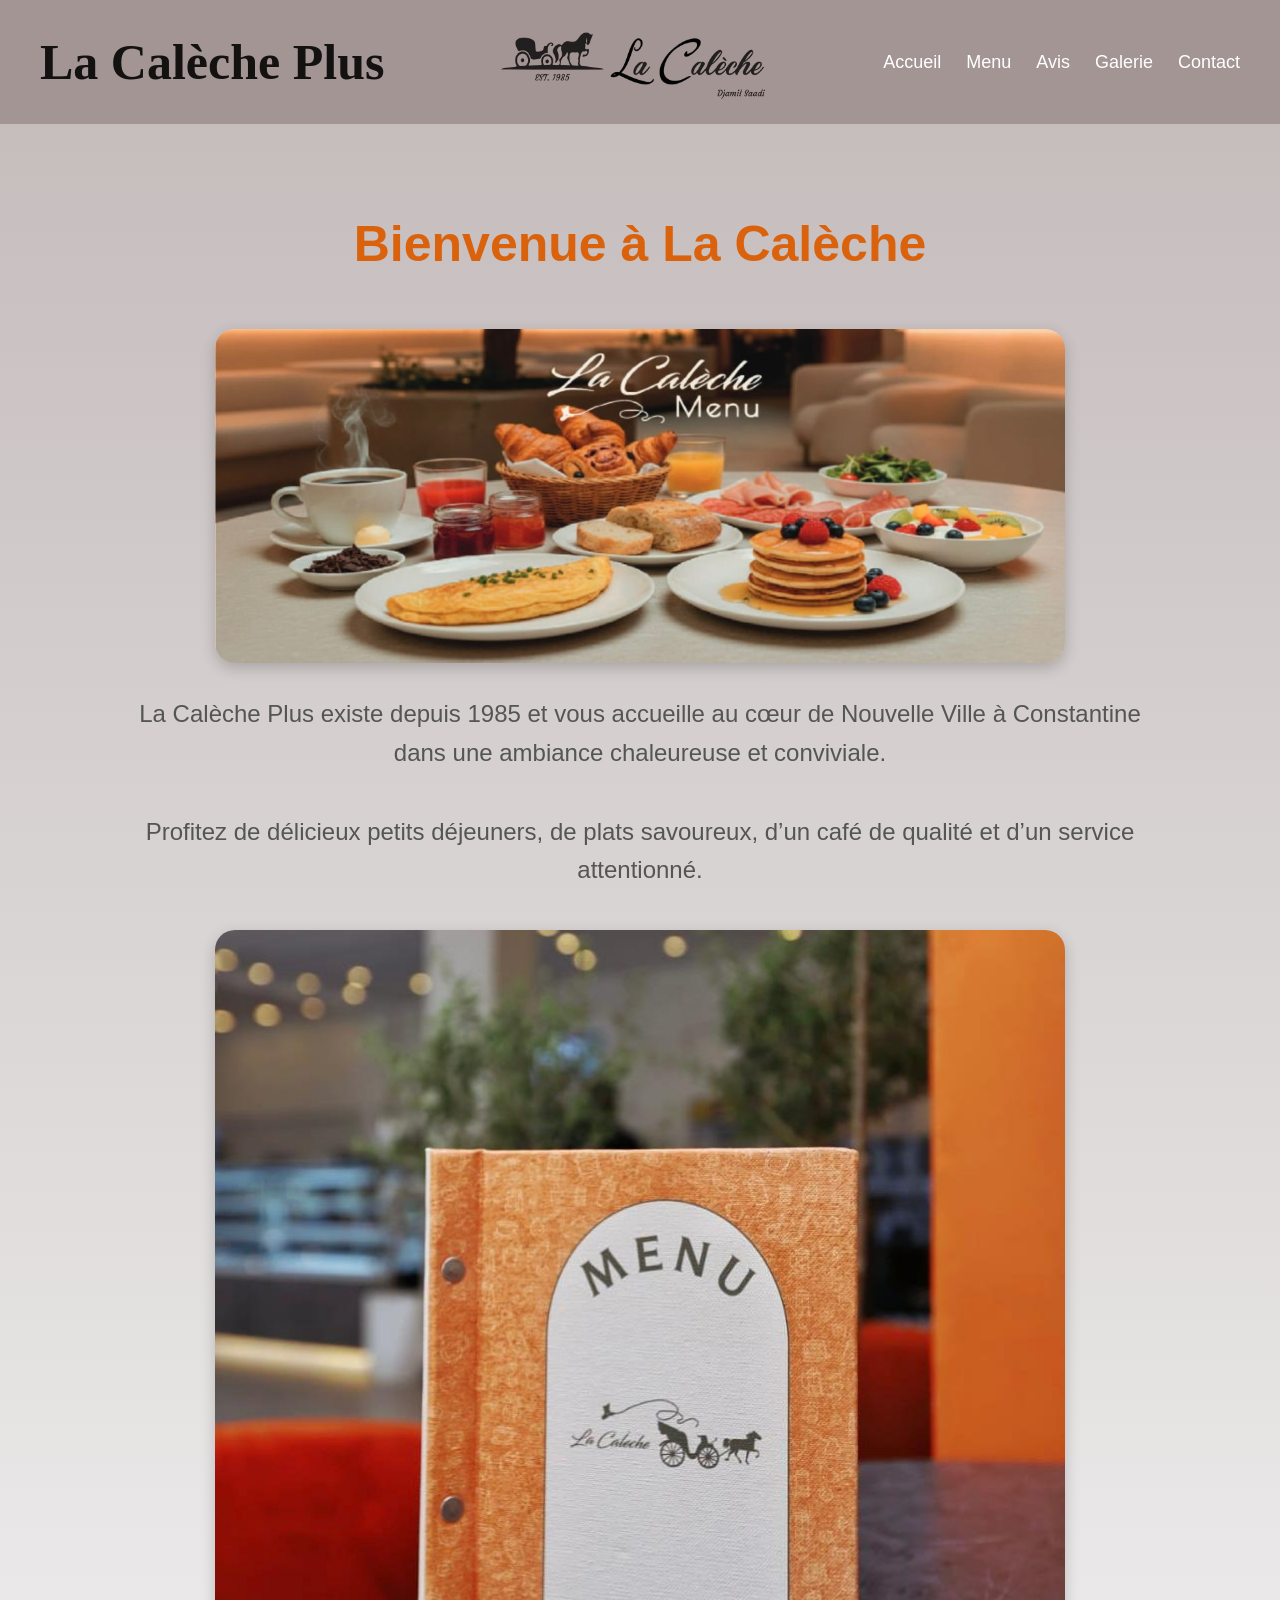
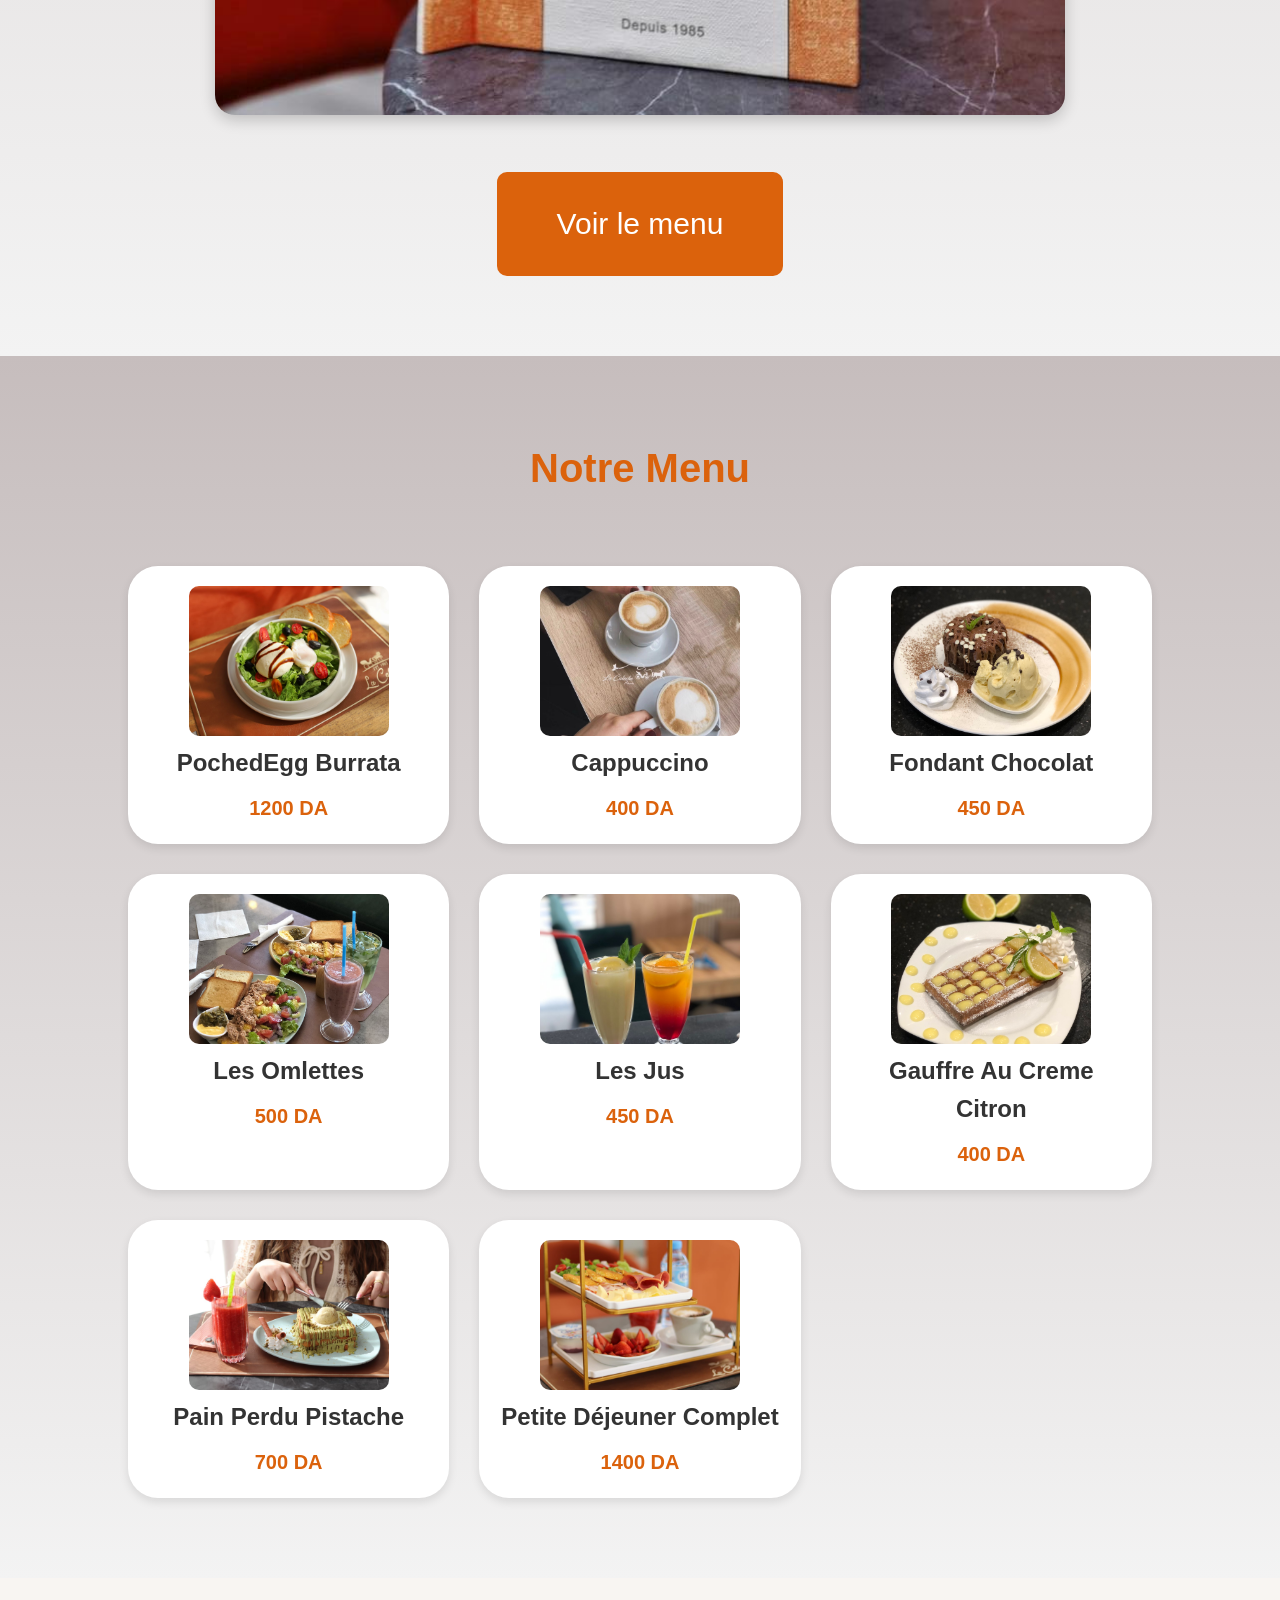
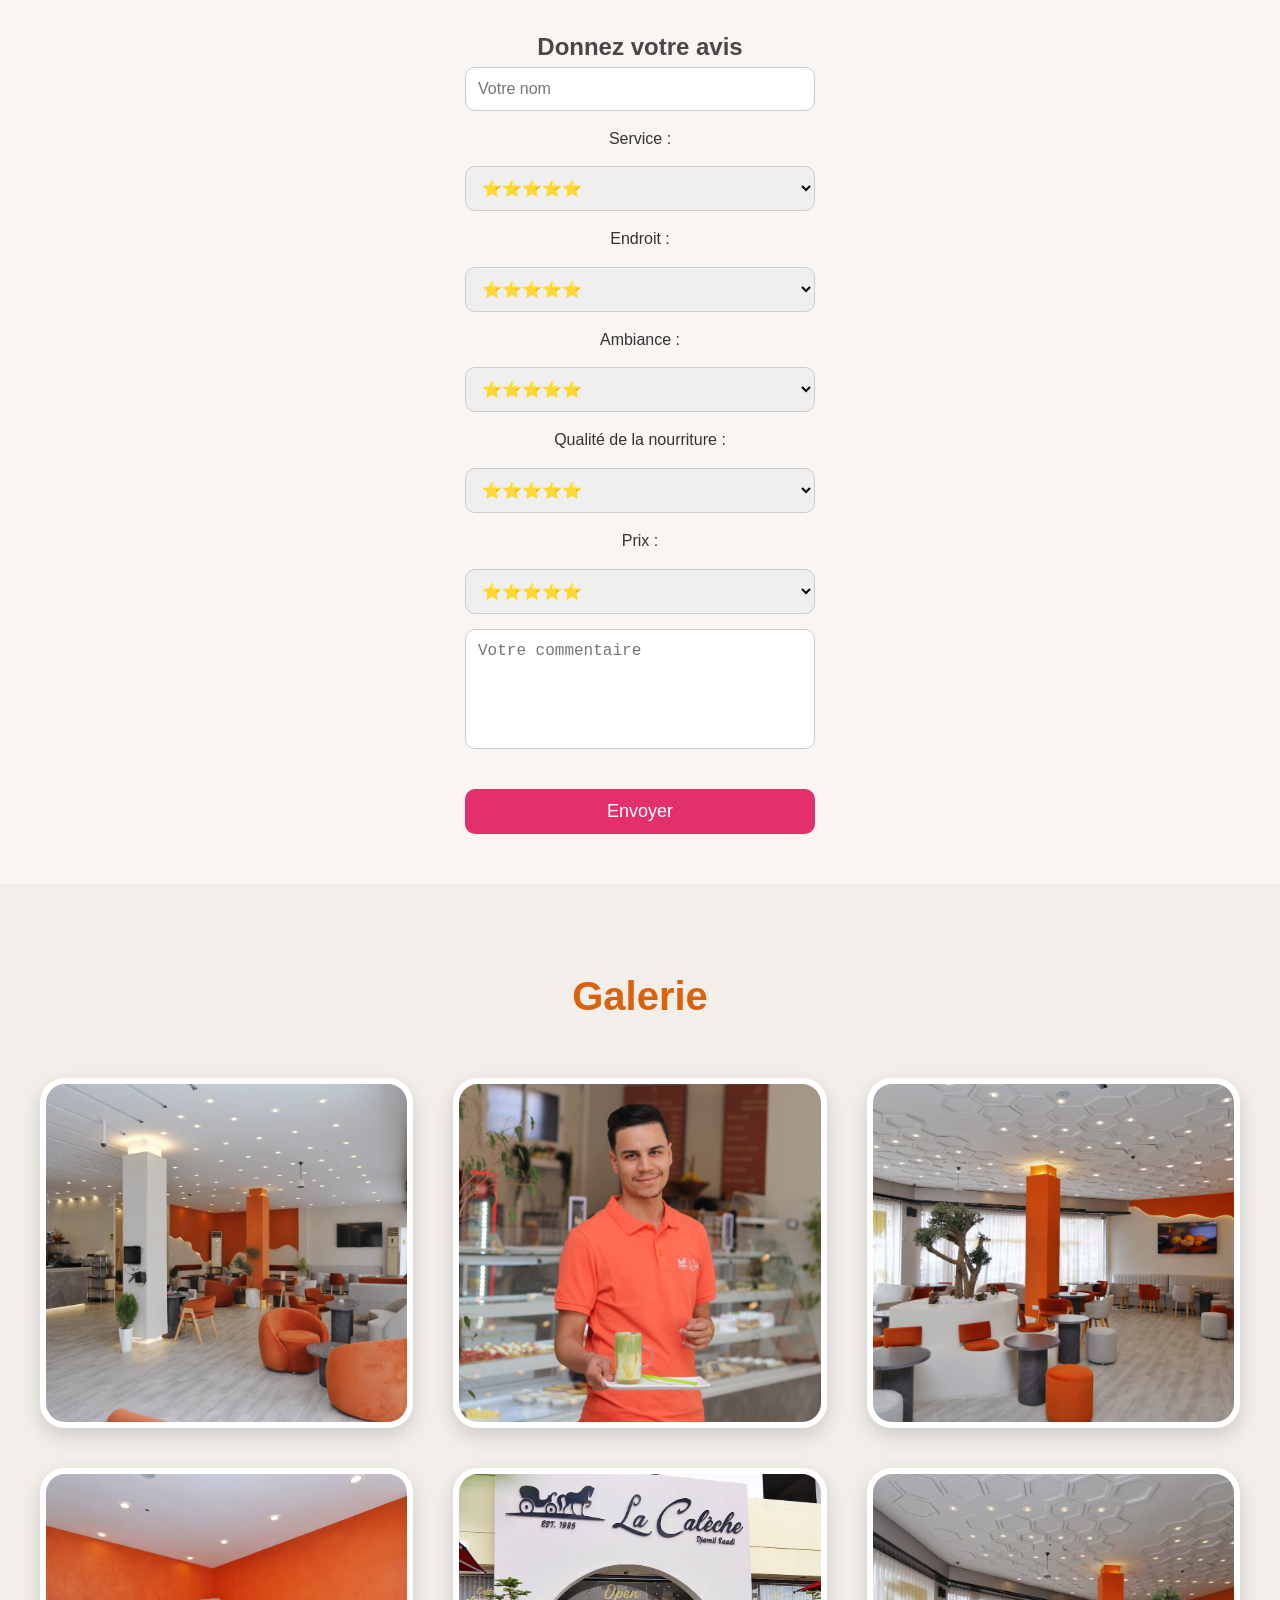
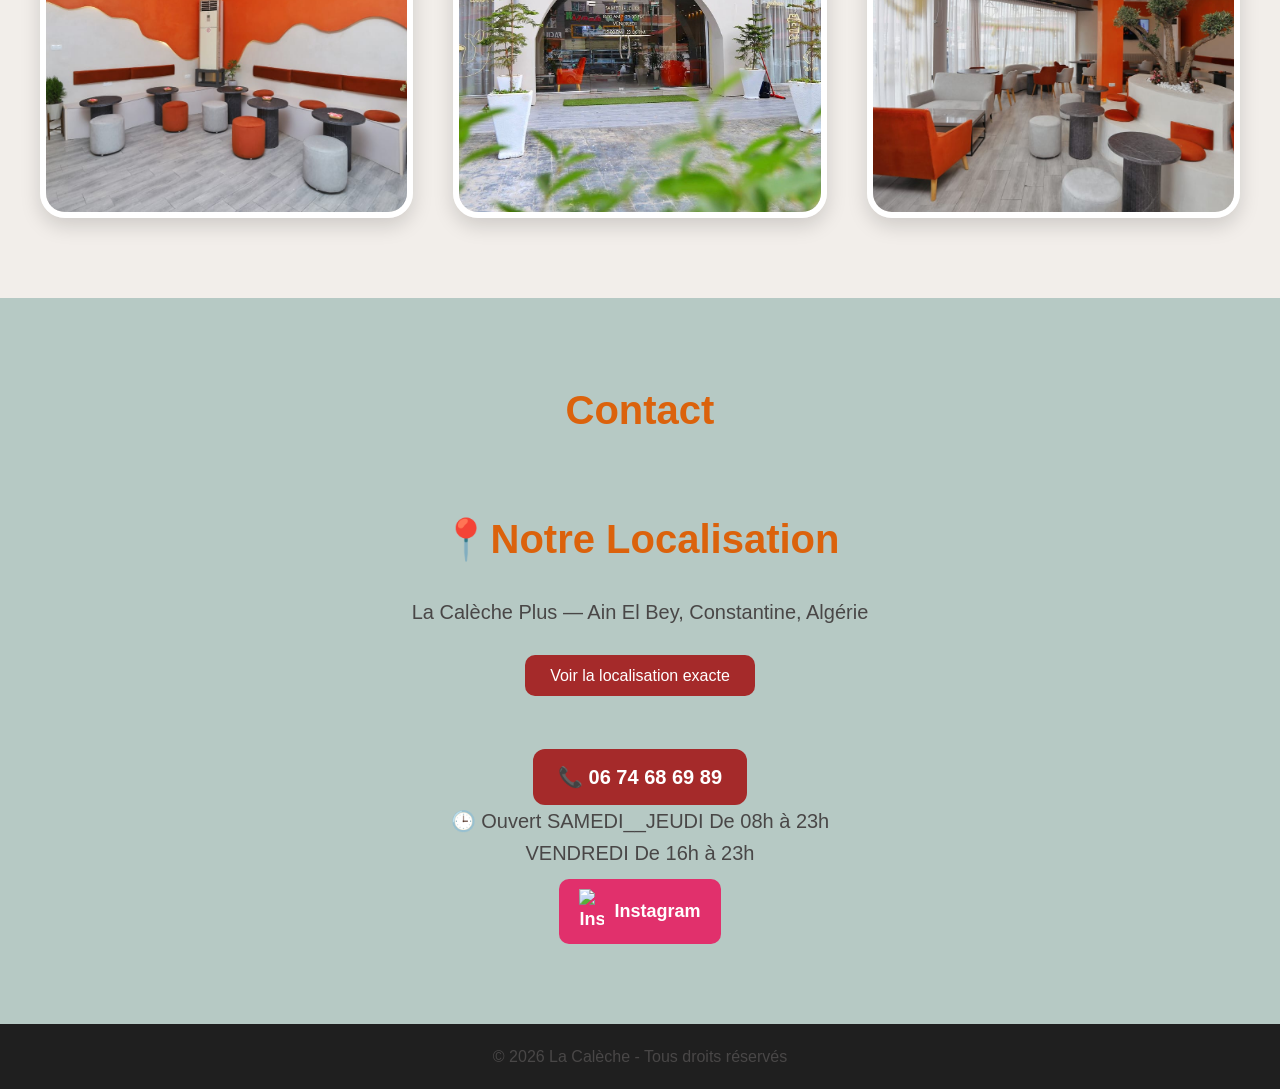
==== commit aa8fdad5: "modified:   lacaleche.css la finition" ====
--- a/lacaleche.html
+++ b/lacaleche.html
@@ -17,7 +17,11 @@
             <h1>La Calèche Plus</h1>
             <img src="Les image/Logo La Caleche.png" alt="logo la caleche" class="logo" width="800px">
 
-            <ul>
+            <button class="hamburger" onclick="toggleMenu()">
+            ☰
+            </button>
+                    <ul id="menu-mobile">
+
                 <li><a href="#accueil">Accueil</a></li>
 
                 <li><a href="#menu">Menu</a></li>
@@ -321,6 +325,12 @@
         </p>
 
     </footer>
+           <script>
+            function toggleMenu() {
+                 document.getElementById("menu-mobile")
+            .classList.toggle("active");
+            }
+            </script>
 
 </body>
 </html>
--- a/lacaleche.css
+++ b/lacaleche.css
@@ -22,6 +22,10 @@
     position: sticky;
     top: 0;
     z-index: 1000;
+}
+
+.hamburger{
+    display: none;
 }
 
 nav{
@@ -237,16 +241,17 @@
 }
 
 /* Container */
+
 .galerie-container{
     display: grid;
-    grid-template-columns: repeat(auto-fit, minmax(280px,1fr));
-    gap: 25px;
+    grid-template-columns: repeat(3, 1fr);
+    gap: 40px;
 }
 
 /* Images */
 .galerie-container img{
     width: 100%;
-    height: 260px;
+    height: 350px;
 
     object-fit: cover;
 
@@ -365,16 +370,24 @@
         display: none;
     }
 
-    nav{
-        
-        
+    .hamburger{
+        display: block;
+        background: none;
+        border: none;
+        font-size: 35px;
+        color: white;
+        cursor: pointer;
     }
 
     nav ul{
+        display: none;
         flex-direction: column;
         text-align: center;
         gap: 15px;
-        display: none;
+    }
+
+    nav ul.active{
+        display: flex;
     }
 
     #accueil h1{
@@ -391,6 +404,10 @@
     #contact h2{
         font-size: 32px;
     }
+
+    .galerie-container{
+        grid-template-columns: 1fr;
+    }
 }
 
 
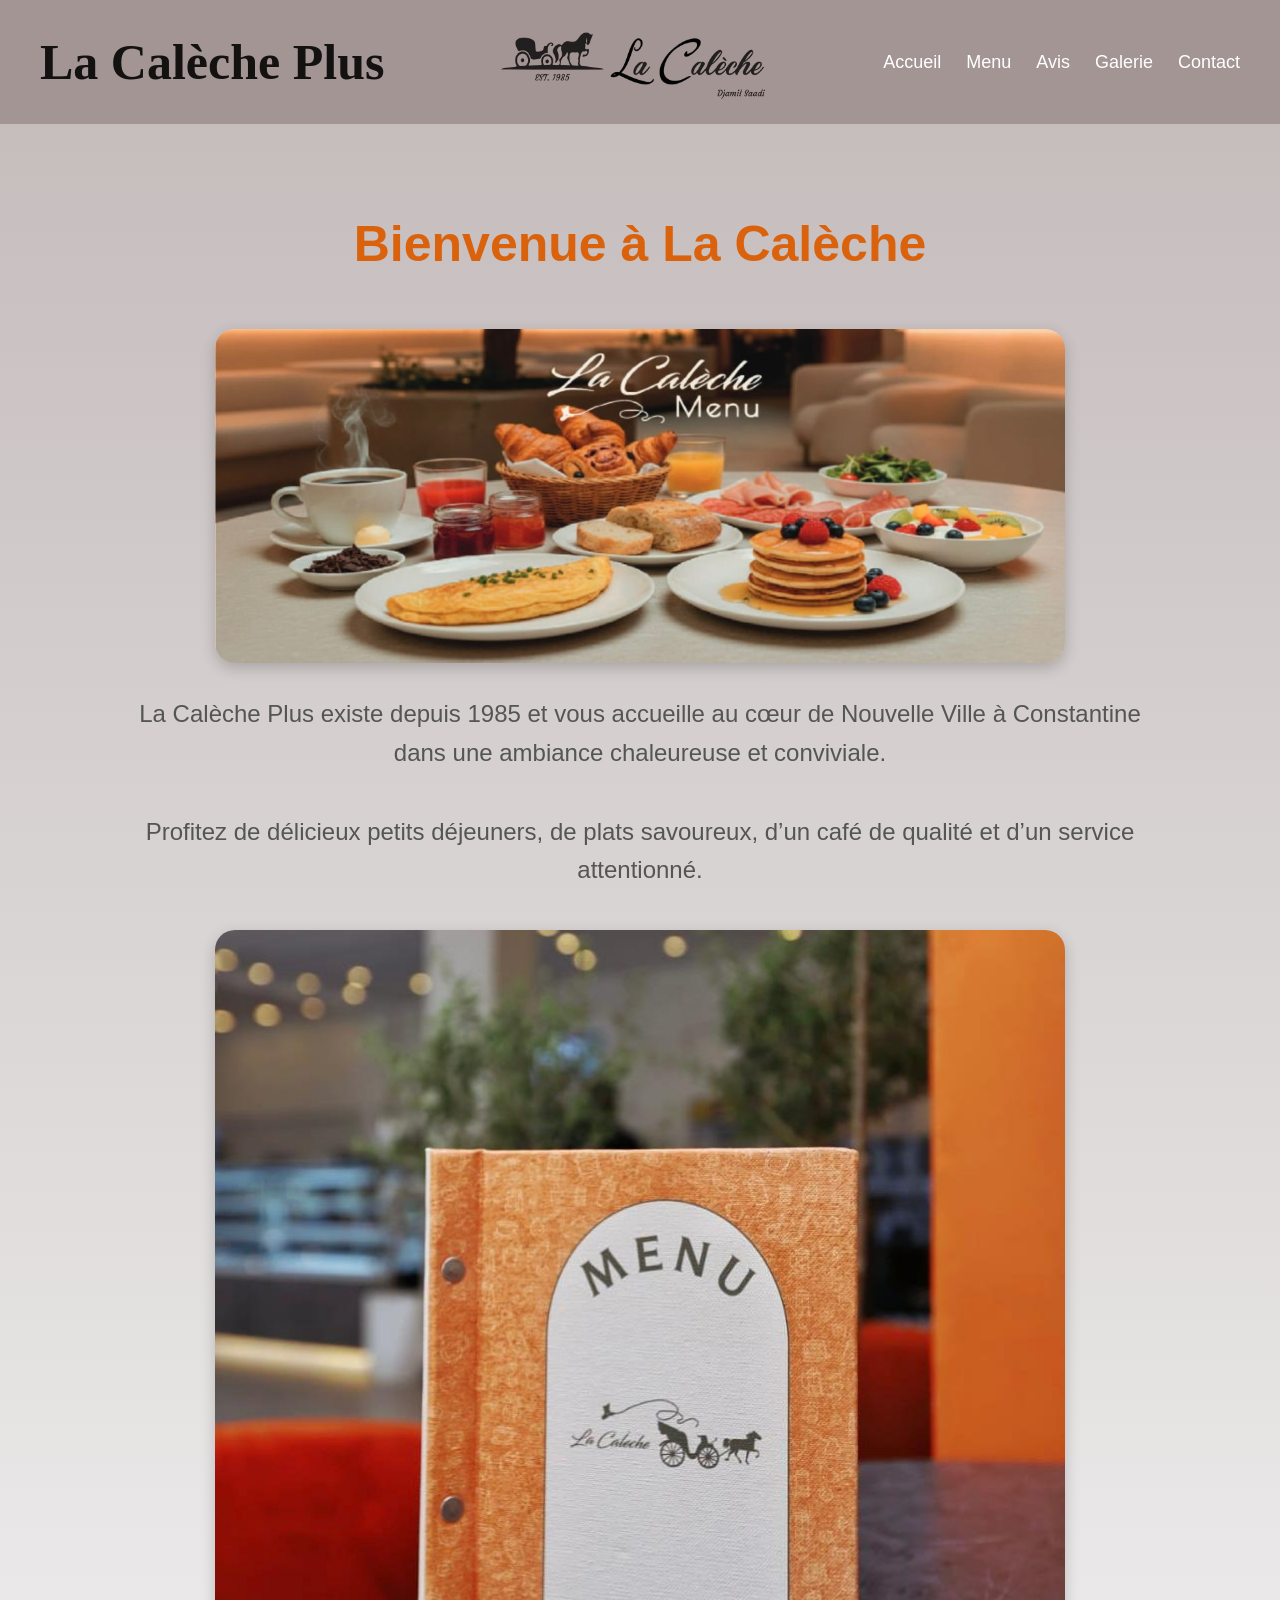
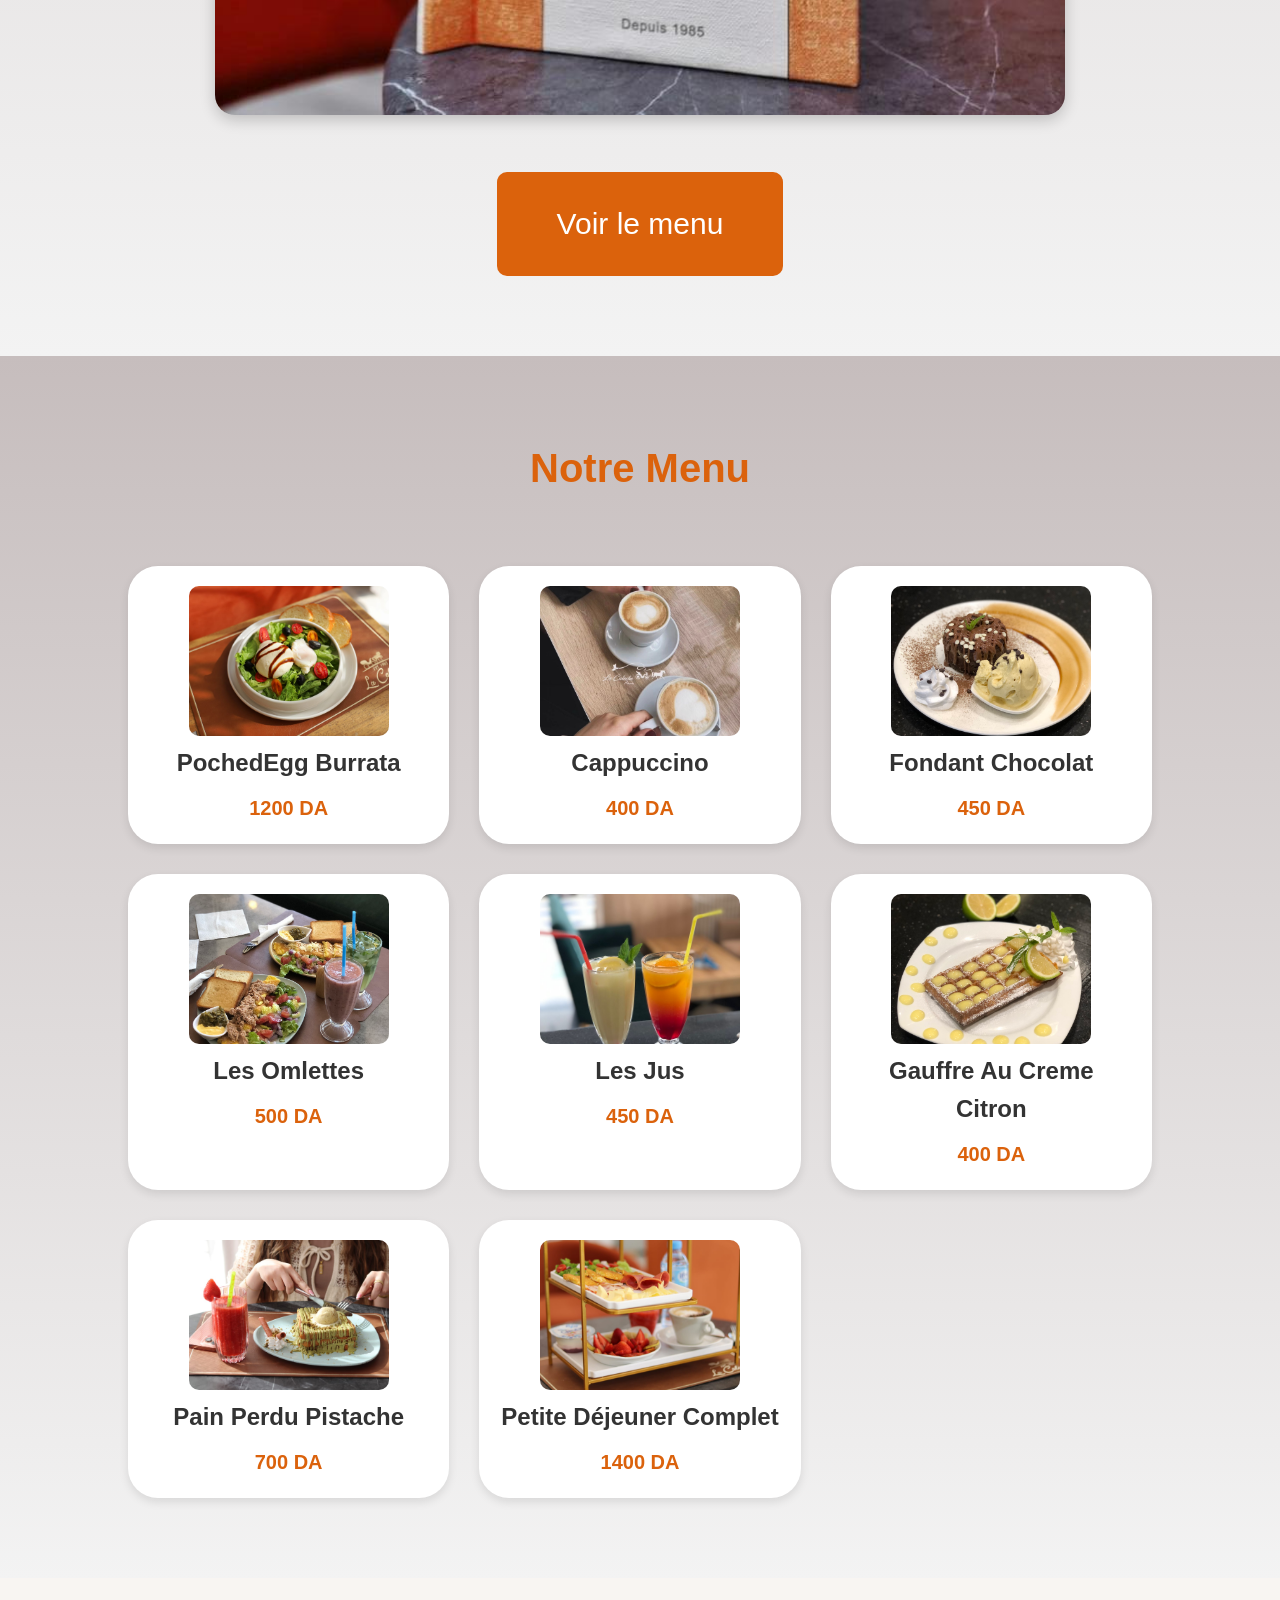
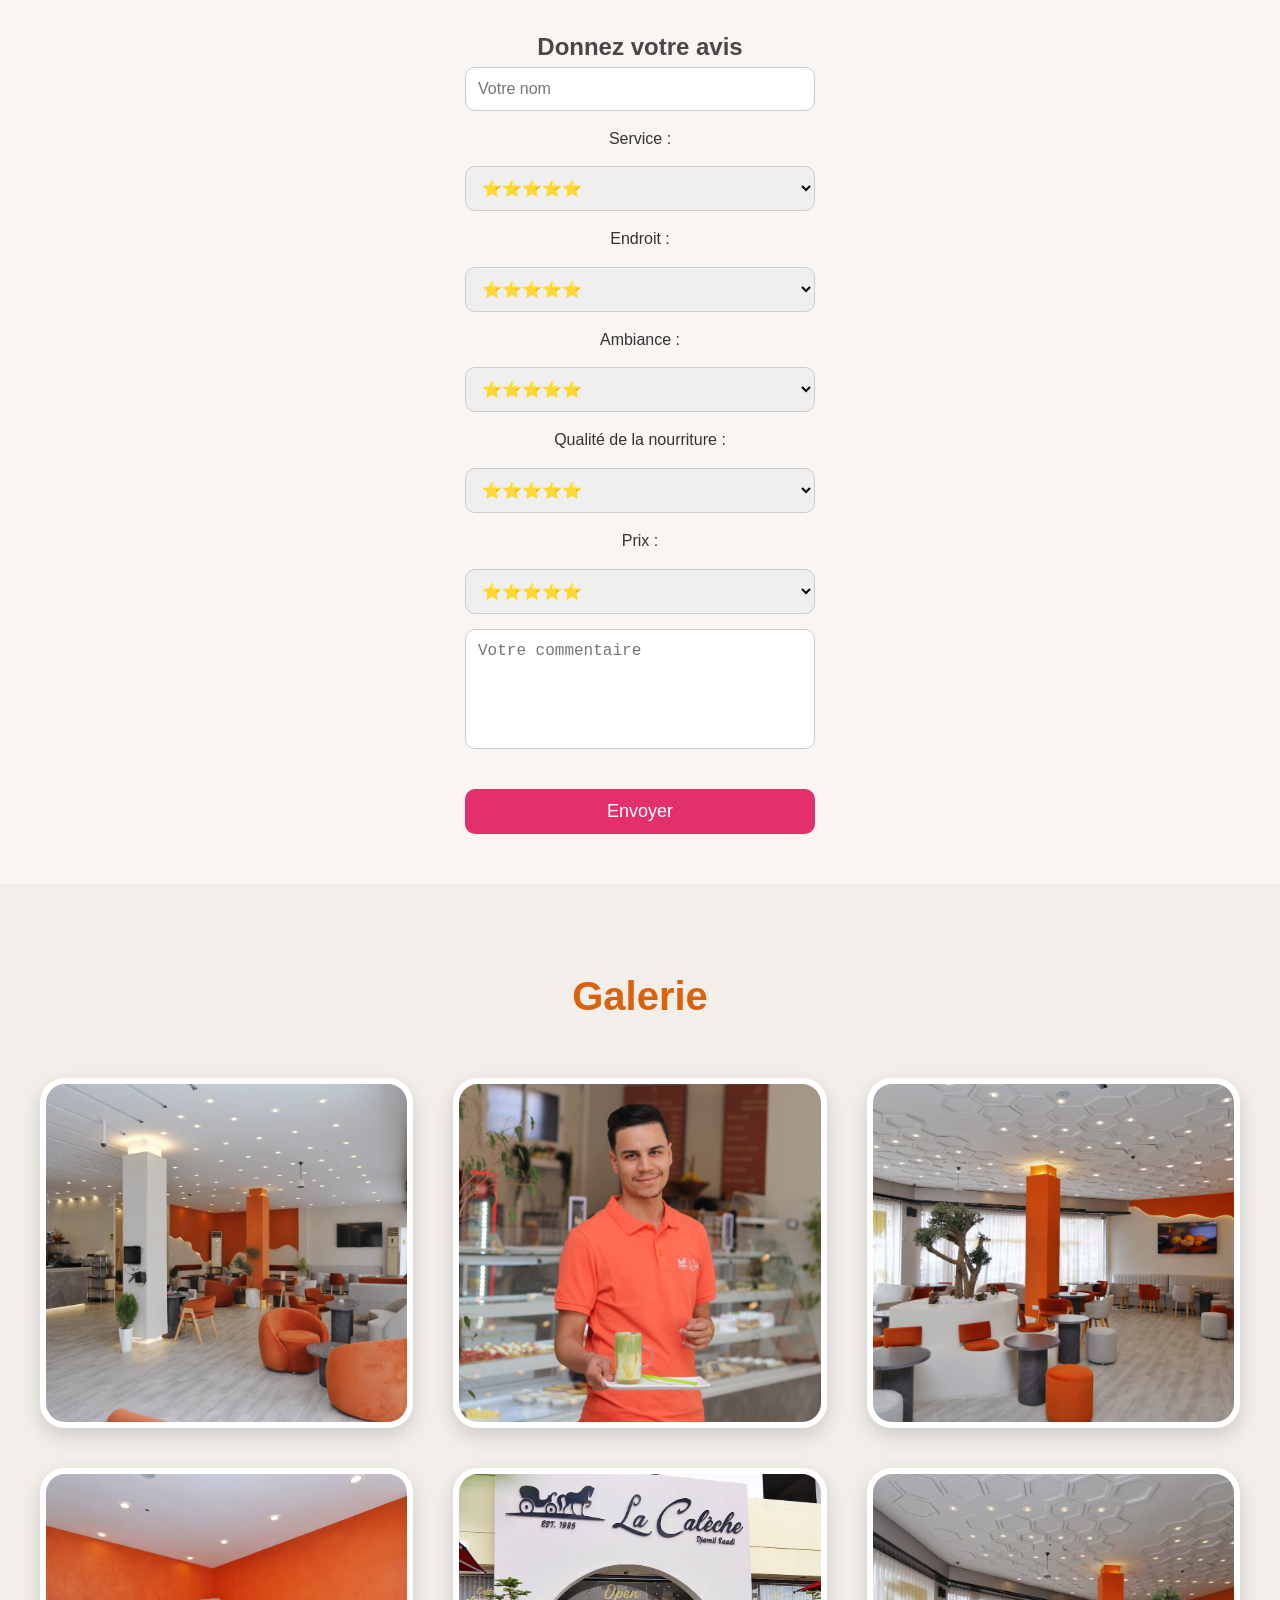
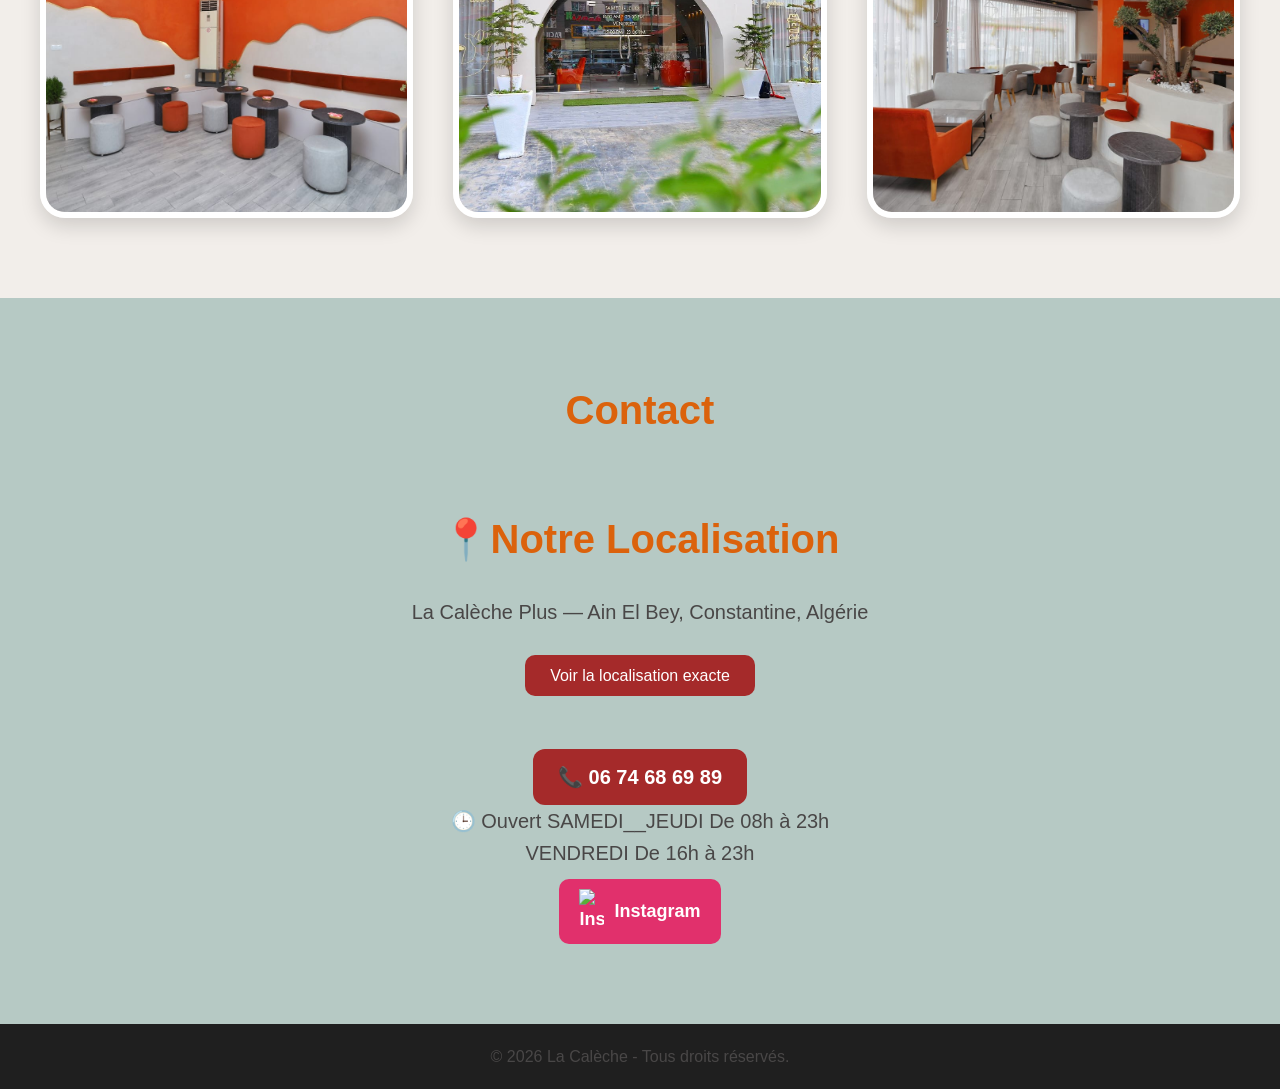
==== commit 51cc400d: "last editing" ====
--- a/lacaleche.html
+++ b/lacaleche.html
@@ -321,7 +321,7 @@
     <footer>
 
         <p>
-            © 2026 La Calèche - Tous droits réservés
+            © 2026 La Calèche - Tous droits réservés.
         </p>
 
     </footer>
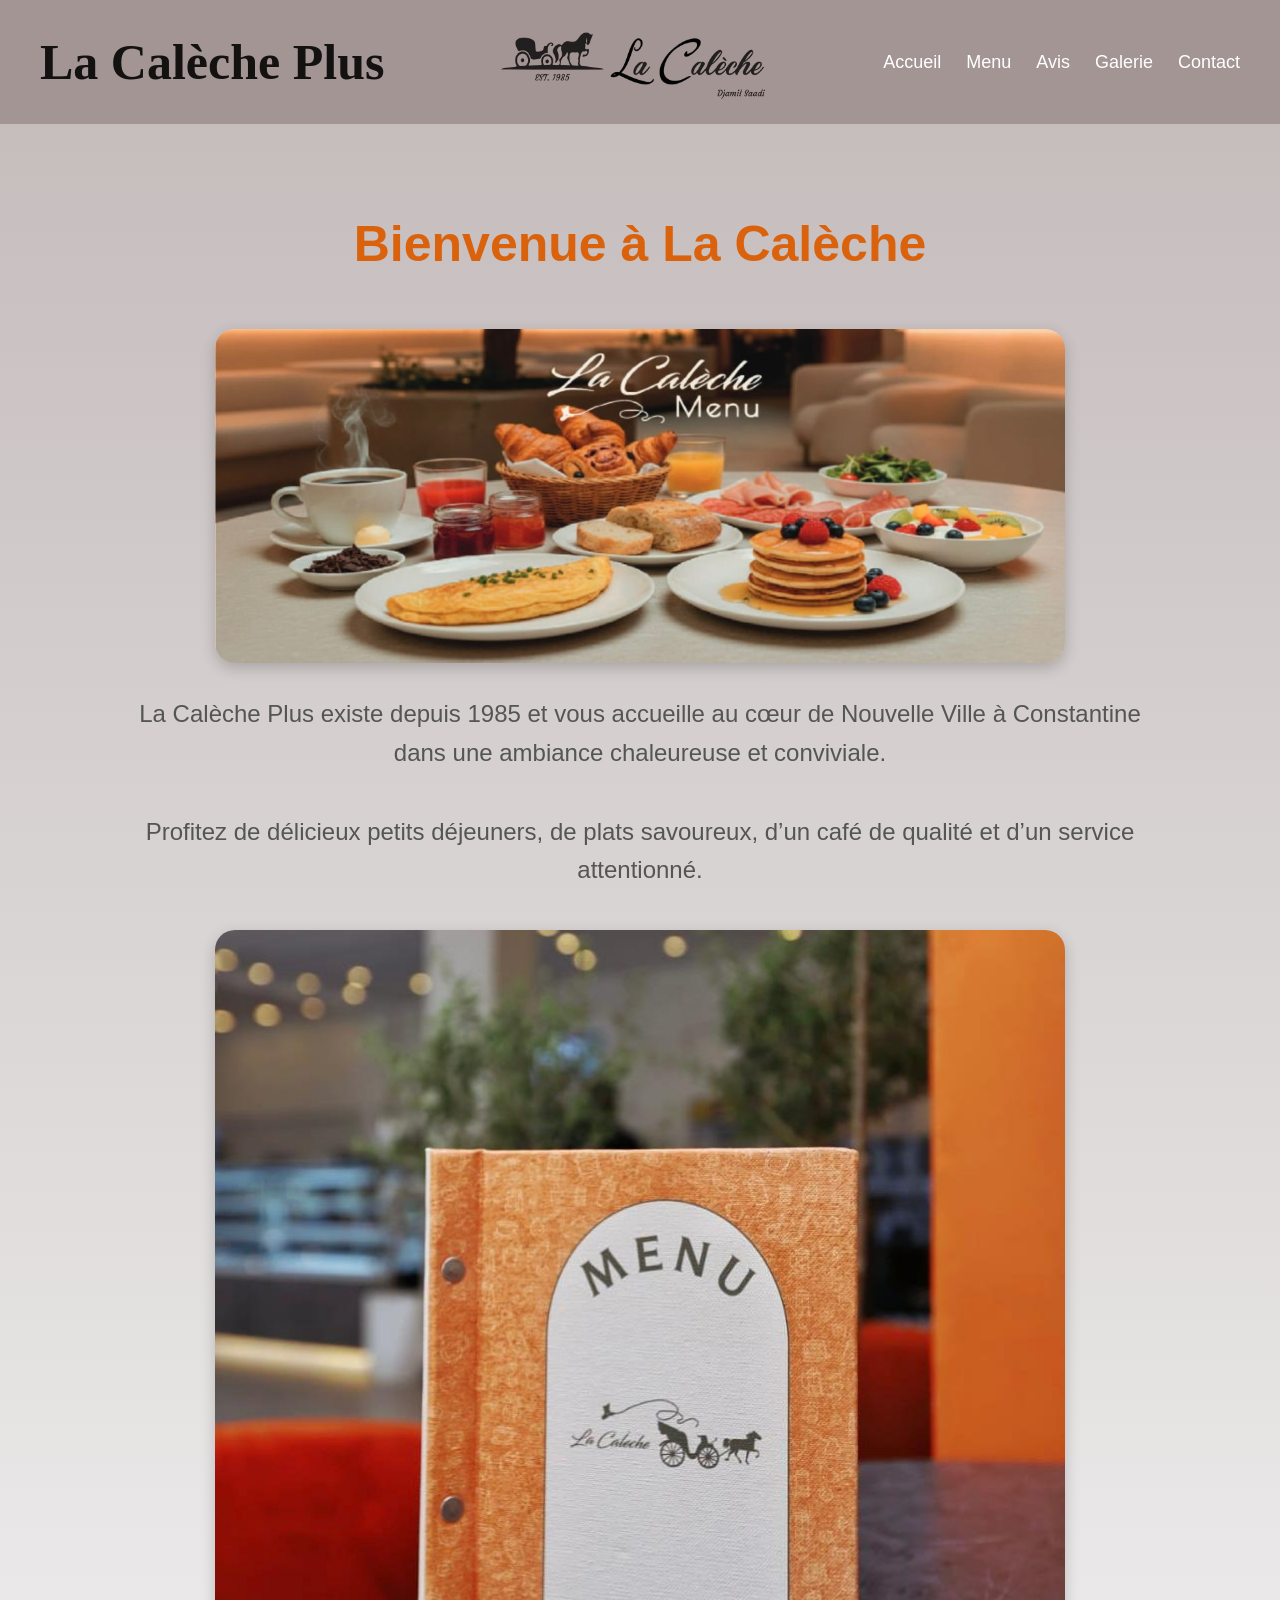
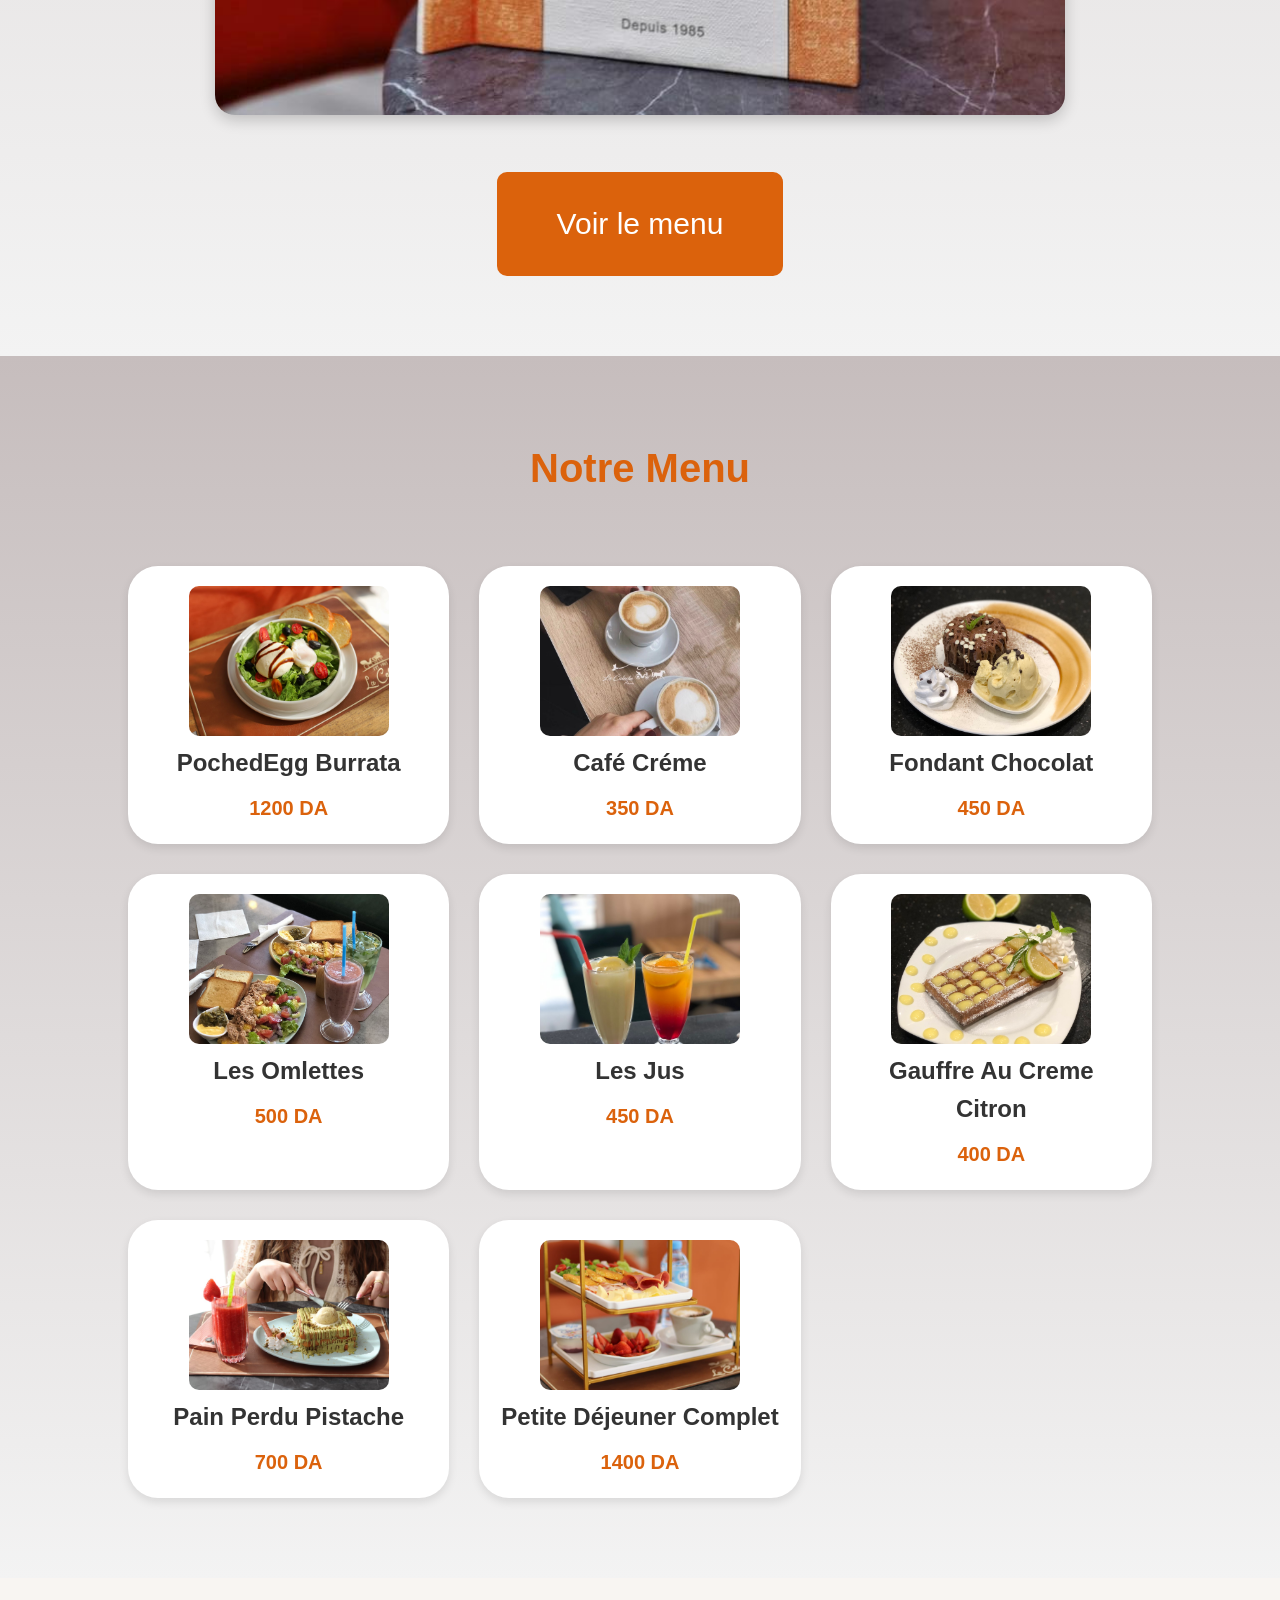
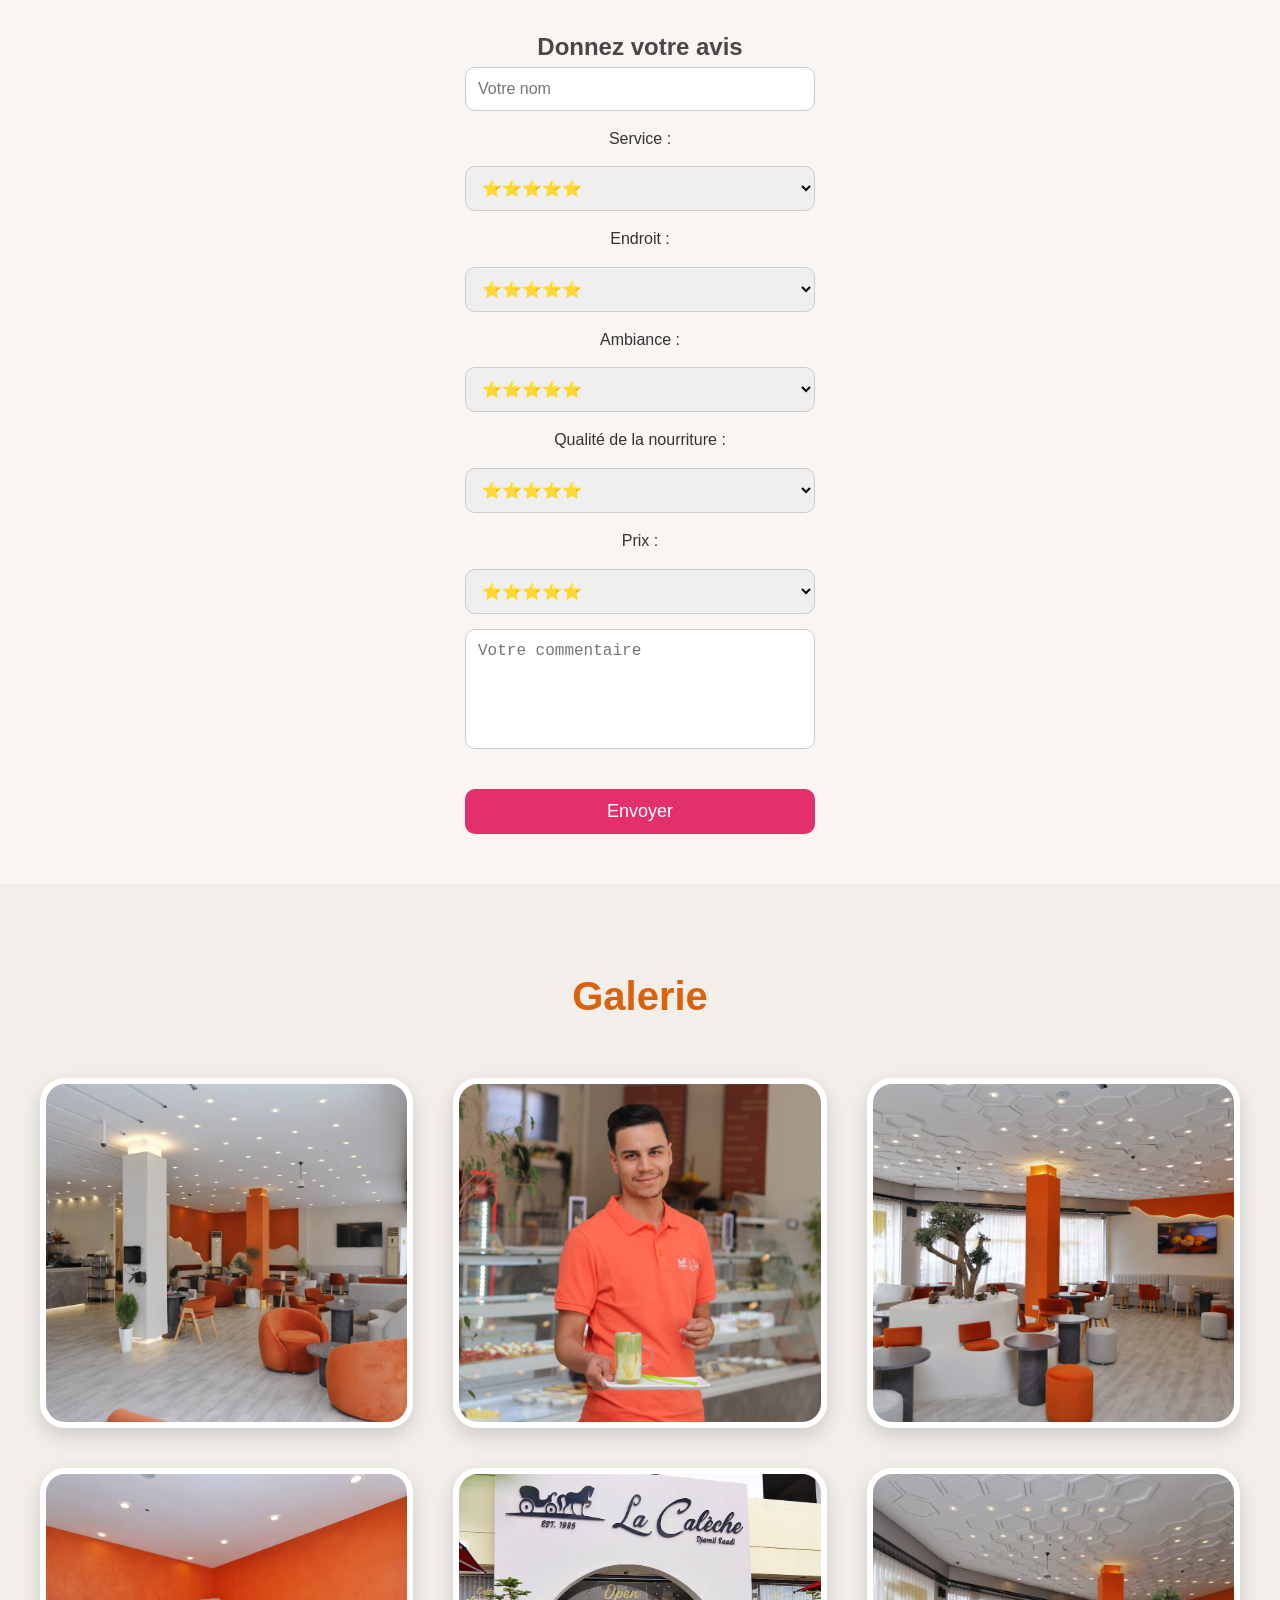
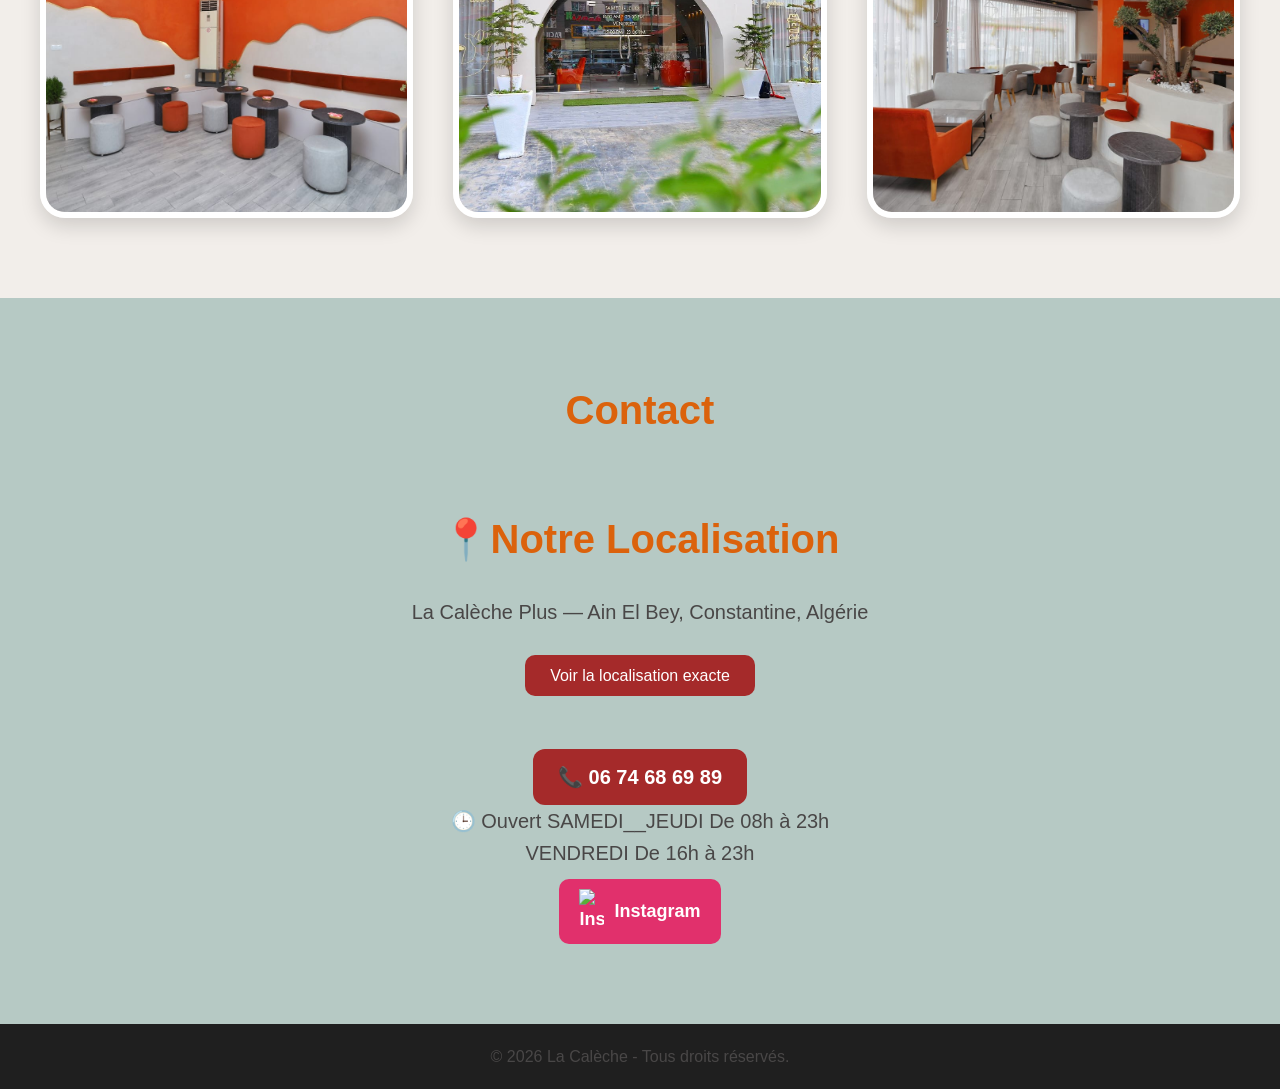
==== commit 256804c3: "localeche: Update lacaleche.html modified" ====
--- a/lacaleche.html
+++ b/lacaleche.html
@@ -91,8 +91,8 @@
 
                
                 <img src="Les image/cafe.jpeg" alt="cafe" width="300px" >
-                <h3>Cappuccino</h3>
-                <p>400 DA</p>
+                <h3>Café Créme</h3>
+                <p>350 DA</p>
 
             </div>
 
